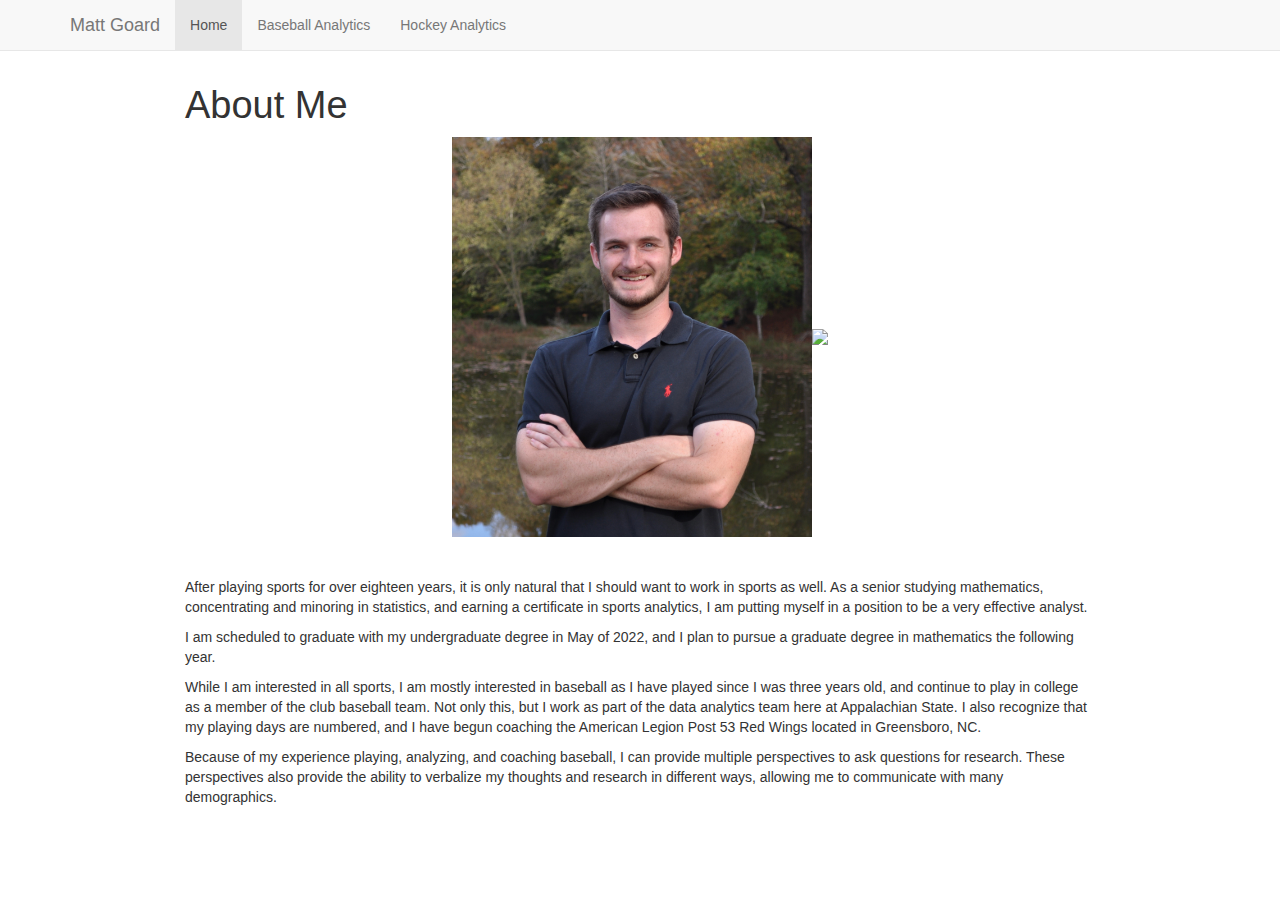
==== index.html @ cf350fa9 "Before Word doc" ====
<!DOCTYPE html>

<html>

<head>

<meta charset="utf-8" />
<meta name="generator" content="pandoc" />
<meta http-equiv="X-UA-Compatible" content="IE=EDGE" />




<title>About Me</title>

<script src="site_libs/jquery-1.11.3/jquery.min.js"></script>
<meta name="viewport" content="width=device-width, initial-scale=1" />
<link href="site_libs/bootstrap-3.3.5/css/bootstrap.min.css" rel="stylesheet" />
<script src="site_libs/bootstrap-3.3.5/js/bootstrap.min.js"></script>
<script src="site_libs/bootstrap-3.3.5/shim/html5shiv.min.js"></script>
<script src="site_libs/bootstrap-3.3.5/shim/respond.min.js"></script>
<style>h1 {font-size: 34px;}
       h1.title {font-size: 38px;}
       h2 {font-size: 30px;}
       h3 {font-size: 24px;}
       h4 {font-size: 18px;}
       h5 {font-size: 16px;}
       h6 {font-size: 12px;}
       code {color: inherit; background-color: rgba(0, 0, 0, 0.04);}
       pre:not([class]) { background-color: white }</style>
<script src="site_libs/navigation-1.1/tabsets.js"></script>
<link href="site_libs/highlightjs-9.12.0/default.css" rel="stylesheet" />
<script src="site_libs/highlightjs-9.12.0/highlight.js"></script>

<style type="text/css">
  code{white-space: pre-wrap;}
  span.smallcaps{font-variant: small-caps;}
  span.underline{text-decoration: underline;}
  div.column{display: inline-block; vertical-align: top; width: 50%;}
  div.hanging-indent{margin-left: 1.5em; text-indent: -1.5em;}
  ul.task-list{list-style: none;}
    </style>

<style type="text/css">code{white-space: pre;}</style>
<script type="text/javascript">
if (window.hljs) {
  hljs.configure({languages: []});
  hljs.initHighlightingOnLoad();
  if (document.readyState && document.readyState === "complete") {
    window.setTimeout(function() { hljs.initHighlighting(); }, 0);
  }
}
</script>








<style type = "text/css">
.main-container {
  max-width: 940px;
  margin-left: auto;
  margin-right: auto;
}
img {
  max-width:100%;
}
.tabbed-pane {
  padding-top: 12px;
}
.html-widget {
  margin-bottom: 20px;
}
button.code-folding-btn:focus {
  outline: none;
}
summary {
  display: list-item;
}
pre code {
  padding: 0;
}
</style>


<style type="text/css">
.dropdown-submenu {
  position: relative;
}
.dropdown-submenu>.dropdown-menu {
  top: 0;
  left: 100%;
  margin-top: -6px;
  margin-left: -1px;
  border-radius: 0 6px 6px 6px;
}
.dropdown-submenu:hover>.dropdown-menu {
  display: block;
}
.dropdown-submenu>a:after {
  display: block;
  content: " ";
  float: right;
  width: 0;
  height: 0;
  border-color: transparent;
  border-style: solid;
  border-width: 5px 0 5px 5px;
  border-left-color: #cccccc;
  margin-top: 5px;
  margin-right: -10px;
}
.dropdown-submenu:hover>a:after {
  border-left-color: #adb5bd;
}
.dropdown-submenu.pull-left {
  float: none;
}
.dropdown-submenu.pull-left>.dropdown-menu {
  left: -100%;
  margin-left: 10px;
  border-radius: 6px 0 6px 6px;
}
</style>

<script type="text/javascript">
// manage active state of menu based on current page
$(document).ready(function () {
  // active menu anchor
  href = window.location.pathname
  href = href.substr(href.lastIndexOf('/') + 1)
  if (href === "")
    href = "index.html";
  var menuAnchor = $('a[href="' + href + '"]');

  // mark it active
  menuAnchor.tab('show');

  // if it's got a parent navbar menu mark it active as well
  menuAnchor.closest('li.dropdown').addClass('active');

  // Navbar adjustments
  var navHeight = $(".navbar").first().height() + 15;
  var style = document.createElement('style');
  var pt = "padding-top: " + navHeight + "px; ";
  var mt = "margin-top: -" + navHeight + "px; ";
  var css = "";
  // offset scroll position for anchor links (for fixed navbar)
  for (var i = 1; i <= 6; i++) {
    css += ".section h" + i + "{ " + pt + mt + "}\n";
  }
  style.innerHTML = "body {" + pt + "padding-bottom: 40px; }\n" + css;
  document.head.appendChild(style);
});
</script>

<!-- tabsets -->

<style type="text/css">
.tabset-dropdown > .nav-tabs {
  display: inline-table;
  max-height: 500px;
  min-height: 44px;
  overflow-y: auto;
  border: 1px solid #ddd;
  border-radius: 4px;
}

.tabset-dropdown > .nav-tabs > li.active:before {
  content: "";
  font-family: 'Glyphicons Halflings';
  display: inline-block;
  padding: 10px;
  border-right: 1px solid #ddd;
}

.tabset-dropdown > .nav-tabs.nav-tabs-open > li.active:before {
  content: "&#xe258;";
  border: none;
}

.tabset-dropdown > .nav-tabs.nav-tabs-open:before {
  content: "";
  font-family: 'Glyphicons Halflings';
  display: inline-block;
  padding: 10px;
  border-right: 1px solid #ddd;
}

.tabset-dropdown > .nav-tabs > li.active {
  display: block;
}

.tabset-dropdown > .nav-tabs > li > a,
.tabset-dropdown > .nav-tabs > li > a:focus,
.tabset-dropdown > .nav-tabs > li > a:hover {
  border: none;
  display: inline-block;
  border-radius: 4px;
  background-color: transparent;
}

.tabset-dropdown > .nav-tabs.nav-tabs-open > li {
  display: block;
  float: none;
}

.tabset-dropdown > .nav-tabs > li {
  display: none;
}
</style>

<!-- code folding -->




</head>

<body>


<div class="container-fluid main-container">




<div class="navbar navbar-default  navbar-fixed-top" role="navigation">
  <div class="container">
    <div class="navbar-header">
      <button type="button" class="navbar-toggle collapsed" data-toggle="collapse" data-target="#navbar">
        <span class="icon-bar"></span>
        <span class="icon-bar"></span>
        <span class="icon-bar"></span>
      </button>
      <a class="navbar-brand" href="index.html">Matt Goard</a>
    </div>
    <div id="navbar" class="navbar-collapse collapse">
      <ul class="nav navbar-nav">
        <li>
  <a href="index.html">Home</a>
</li>
<li>
  <a href="about.html">Baseball Analytics</a>
</li>
<li>
  <a href="hockey.html">Hockey Analytics</a>
</li>
      </ul>
      <ul class="nav navbar-nav navbar-right">
        
      </ul>
    </div><!--/.nav-collapse -->
  </div><!--/.container -->
</div><!--/.navbar -->

<div id="header">



<h1 class="title toc-ignore">About Me</h1>

</div>


<center>
<p>
<img src="IMG_1166.jpg" style = "height:400px"><img src="mom.png" style = "height:400px">
</p>
</center>
<p><br></p>
<p>After playing sports for over eighteen years, it is only natural that I should want to work in sports as well. As a senior studying mathematics, concentrating and minoring in statistics, and earning a certificate in sports analytics, I am putting myself in a position to be a very effective analyst.</p>
<p>I am scheduled to graduate with my undergraduate degree in May of 2022, and I plan to pursue a graduate degree in mathematics the following year.</p>
<p>While I am interested in all sports, I am mostly interested in baseball as I have played since I was three years old, and continue to play in college as a member of the club baseball team. Not only this, but I work as part of the data analytics team here at Appalachian State. I also recognize that my playing days are numbered, and I have begun coaching the American Legion Post 53 Red Wings located in Greensboro, NC.</p>
<p>Because of my experience playing, analyzing, and coaching baseball, I can provide multiple perspectives to ask questions for research. These perspectives also provide the ability to verbalize my thoughts and research in different ways, allowing me to communicate with many demographics.</p>




</div>

<script>

// add bootstrap table styles to pandoc tables
function bootstrapStylePandocTables() {
  $('tr.odd').parent('tbody').parent('table').addClass('table table-condensed');
}
$(document).ready(function () {
  bootstrapStylePandocTables();
});


</script>

<!-- tabsets -->

<script>
$(document).ready(function () {
  window.buildTabsets("TOC");
});

$(document).ready(function () {
  $('.tabset-dropdown > .nav-tabs > li').click(function () {
    $(this).parent().toggleClass('nav-tabs-open');
  });
});
</script>

<!-- code folding -->


<!-- dynamically load mathjax for compatibility with self-contained -->
<script>
  (function () {
    var script = document.createElement("script");
    script.type = "text/javascript";
    script.src  = "https://mathjax.rstudio.com/latest/MathJax.js?config=TeX-AMS-MML_HTMLorMML";
    document.getElementsByTagName("head")[0].appendChild(script);
  })();
</script>

</body>
</html>
---- site_libs/highlightjs-9.12.0/default.css ----
.hljs-literal {
  color: #990073;
}

.hljs-number {
  color: #099;
}

.hljs-comment {
  color: #998;
  font-style: italic;
}

.hljs-keyword {
  color: #900;
  font-weight: bold;
}

.hljs-string {
  color: #d14;
}
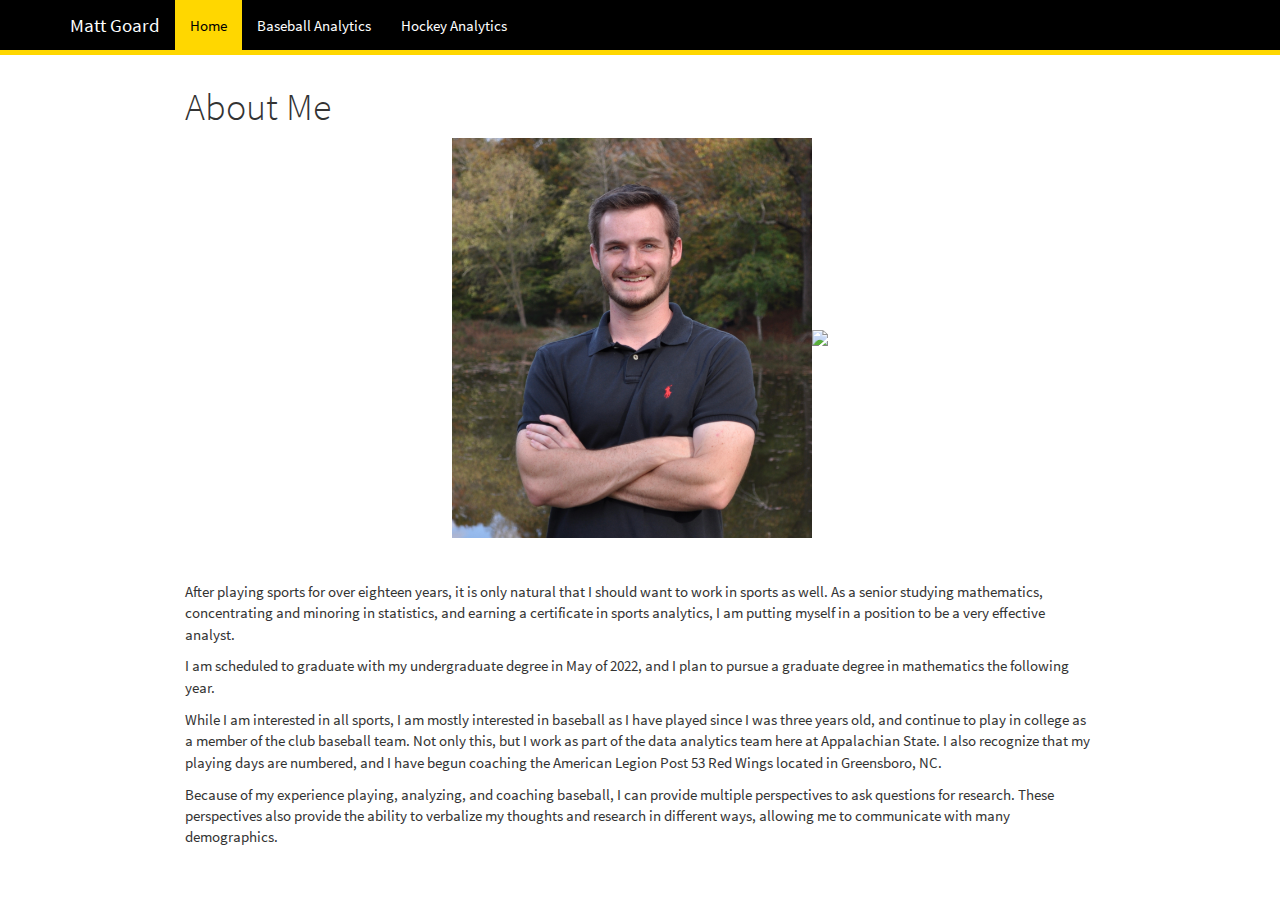
==== commit 9c51df80: "theme?" ====
--- a/index.html
+++ b/index.html
@@ -15,7 +15,7 @@
 
 <script src="site_libs/jquery-1.11.3/jquery.min.js"></script>
 <meta name="viewport" content="width=device-width, initial-scale=1" />
-<link href="site_libs/bootstrap-3.3.5/css/bootstrap.min.css" rel="stylesheet" />
+<link href="site_libs/bootstrap-3.3.5/css/cosmo.min.css" rel="stylesheet" />
 <script src="site_libs/bootstrap-3.3.5/js/bootstrap.min.js"></script>
 <script src="site_libs/bootstrap-3.3.5/shim/html5shiv.min.js"></script>
 <script src="site_libs/bootstrap-3.3.5/shim/respond.min.js"></script>
@@ -29,7 +29,7 @@
        code {color: inherit; background-color: rgba(0, 0, 0, 0.04);}
        pre:not([class]) { background-color: white }</style>
 <script src="site_libs/navigation-1.1/tabsets.js"></script>
-<link href="site_libs/highlightjs-9.12.0/default.css" rel="stylesheet" />
+<link href="site_libs/highlightjs-9.12.0/textmate.css" rel="stylesheet" />
 <script src="site_libs/highlightjs-9.12.0/highlight.js"></script>
 
 <style type="text/css">
@@ -56,6 +56,7 @@
 
 
 
+<link rel="stylesheet" href="webpage.css" type="text/css" />
 
 
 
--- a/site_libs/bootstrap-3.3.5/css/cosmo.min.css
+++ b/site_libs/bootstrap-3.3.5/css/cosmo.min.css
@@ -0,0 +1,30 @@
+@font-face {
+  font-family: 'Source Sans Pro';
+  font-style: normal;
+  font-weight: 300;
+  src: url(fonts/SourceSansProLight.ttf) format('truetype');
+}
+@font-face {
+  font-family: 'Source Sans Pro';
+  font-style: normal;
+  font-weight: 400;
+  src: url(fonts/SourceSansPro.ttf) format('truetype');
+}
+@font-face {
+  font-family: 'Source Sans Pro';
+  font-style: normal;
+  font-weight: 700;
+  src: url(fonts/SourceSansProBold.ttf) format('truetype');
+}
+
+/*!
+ * bootswatch v3.3.6
+ * Homepage: http://bootswatch.com
+ * Copyright 2012-2015 Thomas Park
+ * Licensed under MIT
+ * Based on Bootstrap
+*//*!
+ * Bootstrap v3.3.6 (http://getbootstrap.com)
+ * Copyright 2011-2015 Twitter, Inc.
+ * Licensed under MIT (https://github.com/twbs/bootstrap/blob/master/LICENSE)
+ *//*! normalize.css v3.0.3 | MIT License | github.com/necolas/normalize.css */html{font-family:sans-serif;-ms-text-size-adjust:100%;-webkit-text-size-adjust:100%}body{margin:0}article,aside,details,figcaption,figure,footer,header,hgroup,main,menu,nav,section,summary{display:block}audio,canvas,progress,video{display:inline-block;vertical-align:baseline}audio:not([controls]){display:none;height:0}[hidden],template{display:none}a{background-color:transparent}a:active,a:hover{outline:0}abbr[title]{border-bottom:1px dotted}b,strong{font-weight:bold}dfn{font-style:italic}h1{font-size:2em;margin:0.67em 0}mark{background:#ff0;color:#000}small{font-size:80%}sub,sup{font-size:75%;line-height:0;position:relative;vertical-align:baseline}sup{top:-0.5em}sub{bottom:-0.25em}img{border:0}svg:not(:root){overflow:hidden}figure{margin:1em 40px}hr{-webkit-box-sizing:content-box;-moz-box-sizing:content-box;box-sizing:content-box;height:0}pre{overflow:auto}code,kbd,pre,samp{font-family:monospace, monospace;font-size:1em}button,input,optgroup,select,textarea{color:inherit;font:inherit;margin:0}button{overflow:visible}button,select{text-transform:none}button,html input[type="button"],input[type="reset"],input[type="submit"]{-webkit-appearance:button;cursor:pointer}button[disabled],html input[disabled]{cursor:default}button::-moz-focus-inner,input::-moz-focus-inner{border:0;padding:0}input{line-height:normal}input[type="checkbox"],input[type="radio"]{-webkit-box-sizing:border-box;-moz-box-sizing:border-box;box-sizing:border-box;padding:0}input[type="number"]::-webkit-inner-spin-button,input[type="number"]::-webkit-outer-spin-button{height:auto}input[type="search"]{-webkit-appearance:textfield;-webkit-box-sizing:content-box;-moz-box-sizing:content-box;box-sizing:content-box}input[type="search"]::-webkit-search-cancel-button,input[type="search"]::-webkit-search-decoration{-webkit-appearance:none}fieldset{border:1px solid #c0c0c0;margin:0 2px;padding:0.35em 0.625em 0.75em}legend{border:0;padding:0}textarea{overflow:auto}optgroup{font-weight:bold}table{border-collapse:collapse;border-spacing:0}td,th{padding:0}/*! Source: https://github.com/h5bp/html5-boilerplate/blob/master/src/css/main.css */@media print{*,*:before,*:after{background:transparent !important;color:#000 !important;-webkit-box-shadow:none !important;box-shadow:none !important;text-shadow:none !important}a,a:visited{text-decoration:underline}a[href]:after{content:" (" attr(href) ")"}abbr[title]:after{content:" (" attr(title) ")"}a[href^="#"]:after,a[href^="javascript:"]:after{content:""}pre,blockquote{border:1px solid #999;page-break-inside:avoid}thead{display:table-header-group}tr,img{page-break-inside:avoid}img{max-width:100% !important}p,h2,h3{orphans:3;widows:3}h2,h3{page-break-after:avoid}.navbar{display:none}.btn>.caret,.dropup>.btn>.caret{border-top-color:#000 !important}.label{border:1px solid #000}.table{border-collapse:collapse !important}.table td,.table th{background-color:#fff !important}.table-bordered th,.table-bordered td{border:1px solid #ddd !important}}@font-face{font-family:'Glyphicons Halflings';src:url('../fonts/glyphicons-halflings-regular.eot');src:url('../fonts/glyphicons-halflings-regular.eot?#iefix') format('embedded-opentype'),url('../fonts/glyphicons-halflings-regular.woff') format('woff'),url('../fonts/glyphicons-halflings-regular.ttf') format('truetype'),url('../fonts/glyphicons-halflings-regular.svg#glyphicons_halflingsregular') format('svg')}.glyphicon{position:relative;top:1px;display:inline-block;font-family:'Glyphicons Halflings';font-style:normal;font-weight:normal;line-height:1;-webkit-font-smoothing:antialiased;-moz-osx-font-smoothing:grayscale}.glyphicon-asterisk:before{content:"\002a"}.glyphicon-plus:before{content:"\002b"}.glyphicon-euro:before,.glyphicon-eur:before{content:"\20ac"}.glyphicon-minus:before{content:"\2212"}.glyphicon-cloud:before{content:"\2601"}.glyphicon-envelope:before{content:"\2709"}.glyphicon-pencil:before{content:"\270f"}.glyphicon-glass:before{content:"\e001"}.glyphicon-music:before{content:"\e002"}.glyphicon-search:before{content:"\e003"}.glyphicon-heart:before{content:"\e005"}.glyphicon-star:before{content:"\e006"}.glyphicon-star-empty:before{content:"\e007"}.glyphicon-user:before{content:"\e008"}.glyphicon-film:before{content:"\e009"}.glyphicon-th-large:before{content:"\e010"}.glyphicon-th:before{content:"\e011"}.glyphicon-th-list:before{content:"\e012"}.glyphicon-ok:before{content:"\e013"}.glyphicon-remove:before{content:"\e014"}.glyphicon-zoom-in:before{content:"\e015"}.glyphicon-zoom-out:before{content:"\e016"}.glyphicon-off:before{content:"\e017"}.glyphicon-signal:before{content:"\e018"}.glyphicon-cog:before{content:"\e019"}.glyphicon-trash:before{content:"\e020"}.glyphicon-home:before{content:"\e021"}.glyphicon-file:before{content:"\e022"}.glyphicon-time:before{content:"\e023"}.glyphicon-road:before{content:"\e024"}.glyphicon-download-alt:before{content:"\e025"}.glyphicon-download:before{content:"\e026"}.glyphicon-upload:before{content:"\e027"}.glyphicon-inbox:before{content:"\e028"}.glyphicon-play-circle:before{content:"\e029"}.glyphicon-repeat:before{content:"\e030"}.glyphicon-refresh:before{content:"\e031"}.glyphicon-list-alt:before{content:"\e032"}.glyphicon-lock:before{content:"\e033"}.glyphicon-flag:before{content:"\e034"}.glyphicon-headphones:before{content:"\e035"}.glyphicon-volume-off:before{content:"\e036"}.glyphicon-volume-down:before{content:"\e037"}.glyphicon-volume-up:before{content:"\e038"}.glyphicon-qrcode:before{content:"\e039"}.glyphicon-barcode:before{content:"\e040"}.glyphicon-tag:before{content:"\e041"}.glyphicon-tags:before{content:"\e042"}.glyphicon-book:before{content:"\e043"}.glyphicon-bookmark:before{content:"\e044"}.glyphicon-print:before{content:"\e045"}.glyphicon-camera:before{content:"\e046"}.glyphicon-font:before{content:"\e047"}.glyphicon-bold:before{content:"\e048"}.glyphicon-italic:before{content:"\e049"}.glyphicon-text-height:before{content:"\e050"}.glyphicon-text-width:before{content:"\e051"}.glyphicon-align-left:before{content:"\e052"}.glyphicon-align-center:before{content:"\e053"}.glyphicon-align-right:before{content:"\e054"}.glyphicon-align-justify:before{content:"\e055"}.glyphicon-list:before{content:"\e056"}.glyphicon-indent-left:before{content:"\e057"}.glyphicon-indent-right:before{content:"\e058"}.glyphicon-facetime-video:before{content:"\e059"}.glyphicon-picture:before{content:"\e060"}.glyphicon-map-marker:before{content:"\e062"}.glyphicon-adjust:before{content:"\e063"}.glyphicon-tint:before{content:"\e064"}.glyphicon-edit:before{content:"\e065"}.glyphicon-share:before{content:"\e066"}.glyphicon-check:before{content:"\e067"}.glyphicon-move:before{content:"\e068"}.glyphicon-step-backward:before{content:"\e069"}.glyphicon-fast-backward:before{content:"\e070"}.glyphicon-backward:before{content:"\e071"}.glyphicon-play:before{content:"\e072"}.glyphicon-pause:before{content:"\e073"}.glyphicon-stop:before{content:"\e074"}.glyphicon-forward:before{content:"\e075"}.glyphicon-fast-forward:before{content:"\e076"}.glyphicon-step-forward:before{content:"\e077"}.glyphicon-eject:before{content:"\e078"}.glyphicon-chevron-left:before{content:"\e079"}.glyphicon-chevron-right:before{content:"\e080"}.glyphicon-plus-sign:before{content:"\e081"}.glyphicon-minus-sign:before{content:"\e082"}.glyphicon-remove-sign:before{content:"\e083"}.glyphicon-ok-sign:before{content:"\e084"}.glyphicon-question-sign:before{content:"\e085"}.glyphicon-info-sign:before{content:"\e086"}.glyphicon-screenshot:before{content:"\e087"}.glyphicon-remove-circle:before{content:"\e088"}.glyphicon-ok-circle:before{content:"\e089"}.glyphicon-ban-circle:before{content:"\e090"}.glyphicon-arrow-left:before{content:"\e091"}.glyphicon-arrow-right:before{content:"\e092"}.glyphicon-arrow-up:before{content:"\e093"}.glyphicon-arrow-down:before{content:"\e094"}.glyphicon-share-alt:before{content:"\e095"}.glyphicon-resize-full:before{content:"\e096"}.glyphicon-resize-small:before{content:"\e097"}.glyphicon-exclamation-sign:before{content:"\e101"}.glyphicon-gift:before{content:"\e102"}.glyphicon-leaf:before{content:"\e103"}.glyphicon-fire:before{content:"\e104"}.glyphicon-eye-open:before{content:"\e105"}.glyphicon-eye-close:before{content:"\e106"}.glyphicon-warning-sign:before{content:"\e107"}.glyphicon-plane:before{content:"\e108"}.glyphicon-calendar:before{content:"\e109"}.glyphicon-random:before{content:"\e110"}.glyphicon-comment:before{content:"\e111"}.glyphicon-magnet:before{content:"\e112"}.glyphicon-chevron-up:before{content:"\e113"}.glyphicon-chevron-down:before{content:"\e114"}.glyphicon-retweet:before{content:"\e115"}.glyphicon-shopping-cart:before{content:"\e116"}.glyphicon-folder-close:before{content:"\e117"}.glyphicon-folder-open:before{content:"\e118"}.glyphicon-resize-vertical:before{content:"\e119"}.glyphicon-resize-horizontal:before{content:"\e120"}.glyphicon-hdd:before{content:"\e121"}.glyphicon-bullhorn:before{content:"\e122"}.glyphicon-bell:before{content:"\e123"}.glyphicon-certificate:before{content:"\e124"}.glyphicon-thumbs-up:before{content:"\e125"}.glyphicon-thumbs-down:before{content:"\e126"}.glyphicon-hand-right:before{content:"\e127"}.glyphicon-hand-left:before{content:"\e128"}.glyphicon-hand-up:before{content:"\e129"}.glyphicon-hand-down:before{content:"\e130"}.glyphicon-circle-arrow-right:before{content:"\e131"}.glyphicon-circle-arrow-left:before{content:"\e132"}.glyphicon-circle-arrow-up:before{content:"\e133"}.glyphicon-circle-arrow-down:before{content:"\e134"}.glyphicon-globe:before{content:"\e135"}.glyphicon-wrench:before{content:"\e136"}.glyphicon-tasks:before{content:"\e137"}.glyphicon-filter:before{content:"\e138"}.glyphicon-briefcase:before{content:"\e139"}.glyphicon-fullscreen:before{content:"\e140"}.glyphicon-dashboard:before{content:"\e141"}.glyphicon-paperclip:before{content:"\e142"}.glyphicon-heart-empty:before{content:"\e143"}.glyphicon-link:before{content:"\e144"}.glyphicon-phone:before{content:"\e145"}.glyphicon-pushpin:before{content:"\e146"}.glyphicon-usd:before{content:"\e148"}.glyphicon-gbp:before{content:"\e149"}.glyphicon-sort:before{content:"\e150"}.glyphicon-sort-by-alphabet:before{content:"\e151"}.glyphicon-sort-by-alphabet-alt:before{content:"\e152"}.glyphicon-sort-by-order:before{content:"\e153"}.glyphicon-sort-by-order-alt:before{content:"\e154"}.glyphicon-sort-by-attributes:before{content:"\e155"}.glyphicon-sort-by-attributes-alt:before{content:"\e156"}.glyphicon-unchecked:before{content:"\e157"}.glyphicon-expand:before{content:"\e158"}.glyphicon-collapse-down:before{content:"\e159"}.glyphicon-collapse-up:before{content:"\e160"}.glyphicon-log-in:before{content:"\e161"}.glyphicon-flash:before{content:"\e162"}.glyphicon-log-out:before{content:"\e163"}.glyphicon-new-window:before{content:"\e164"}.glyphicon-record:before{content:"\e165"}.glyphicon-save:before{content:"\e166"}.glyphicon-open:before{content:"\e167"}.glyphicon-saved:before{content:"\e168"}.glyphicon-import:before{content:"\e169"}.glyphicon-export:before{content:"\e170"}.glyphicon-send:before{content:"\e171"}.glyphicon-floppy-disk:before{content:"\e172"}.glyphicon-floppy-saved:before{content:"\e173"}.glyphicon-floppy-remove:before{content:"\e174"}.glyphicon-floppy-save:before{content:"\e175"}.glyphicon-floppy-open:before{content:"\e176"}.glyphicon-credit-card:before{content:"\e177"}.glyphicon-transfer:before{content:"\e178"}.glyphicon-cutlery:before{content:"\e179"}.glyphicon-header:before{content:"\e180"}.glyphicon-compressed:before{content:"\e181"}.glyphicon-earphone:before{content:"\e182"}.glyphicon-phone-alt:before{content:"\e183"}.glyphicon-tower:before{content:"\e184"}.glyphicon-stats:before{content:"\e185"}.glyphicon-sd-video:before{content:"\e186"}.glyphicon-hd-video:before{content:"\e187"}.glyphicon-subtitles:before{content:"\e188"}.glyphicon-sound-stereo:before{content:"\e189"}.glyphicon-sound-dolby:before{content:"\e190"}.glyphicon-sound-5-1:before{content:"\e191"}.glyphicon-sound-6-1:before{content:"\e192"}.glyphicon-sound-7-1:before{content:"\e193"}.glyphicon-copyright-mark:before{content:"\e194"}.glyphicon-registration-mark:before{content:"\e195"}.glyphicon-cloud-download:before{content:"\e197"}.glyphicon-cloud-upload:before{content:"\e198"}.glyphicon-tree-conifer:before{content:"\e199"}.glyphicon-tree-deciduous:before{content:"\e200"}.glyphicon-cd:before{content:"\e201"}.glyphicon-save-file:before{content:"\e202"}.glyphicon-open-file:before{content:"\e203"}.glyphicon-level-up:before{content:"\e204"}.glyphicon-copy:before{content:"\e205"}.glyphicon-paste:before{content:"\e206"}.glyphicon-alert:before{content:"\e209"}.glyphicon-equalizer:before{content:"\e210"}.glyphicon-king:before{content:"\e211"}.glyphicon-queen:before{content:"\e212"}.glyphicon-pawn:before{content:"\e213"}.glyphicon-bishop:before{content:"\e214"}.glyphicon-knight:before{content:"\e215"}.glyphicon-baby-formula:before{content:"\e216"}.glyphicon-tent:before{content:"\26fa"}.glyphicon-blackboard:before{content:"\e218"}.glyphicon-bed:before{content:"\e219"}.glyphicon-apple:before{content:"\f8ff"}.glyphicon-erase:before{content:"\e221"}.glyphicon-hourglass:before{content:"\231b"}.glyphicon-lamp:before{content:"\e223"}.glyphicon-duplicate:before{content:"\e224"}.glyphicon-piggy-bank:before{content:"\e225"}.glyphicon-scissors:before{content:"\e226"}.glyphicon-bitcoin:before{content:"\e227"}.glyphicon-btc:before{content:"\e227"}.glyphicon-xbt:before{content:"\e227"}.glyphicon-yen:before{content:"\00a5"}.glyphicon-jpy:before{content:"\00a5"}.glyphicon-ruble:before{content:"\20bd"}.glyphicon-rub:before{content:"\20bd"}.glyphicon-scale:before{content:"\e230"}.glyphicon-ice-lolly:before{content:"\e231"}.glyphicon-ice-lolly-tasted:before{content:"\e232"}.glyphicon-education:before{content:"\e233"}.glyphicon-option-horizontal:before{content:"\e234"}.glyphicon-option-vertical:before{content:"\e235"}.glyphicon-menu-hamburger:before{content:"\e236"}.glyphicon-modal-window:before{content:"\e237"}.glyphicon-oil:before{content:"\e238"}.glyphicon-grain:before{content:"\e239"}.glyphicon-sunglasses:before{content:"\e240"}.glyphicon-text-size:before{content:"\e241"}.glyphicon-text-color:before{content:"\e242"}.glyphicon-text-background:before{content:"\e243"}.glyphicon-object-align-top:before{content:"\e244"}.glyphicon-object-align-bottom:before{content:"\e245"}.glyphicon-object-align-horizontal:before{content:"\e246"}.glyphicon-object-align-left:before{content:"\e247"}.glyphicon-object-align-vertical:before{content:"\e248"}.glyphicon-object-align-right:before{content:"\e249"}.glyphicon-triangle-right:before{content:"\e250"}.glyphicon-triangle-left:before{content:"\e251"}.glyphicon-triangle-bottom:before{content:"\e252"}.glyphicon-triangle-top:before{content:"\e253"}.glyphicon-console:before{content:"\e254"}.glyphicon-superscript:before{content:"\e255"}.glyphicon-subscript:before{content:"\e256"}.glyphicon-menu-left:before{content:"\e257"}.glyphicon-menu-right:before{content:"\e258"}.glyphicon-menu-down:before{content:"\e259"}.glyphicon-menu-up:before{content:"\e260"}*{-webkit-box-sizing:border-box;-moz-box-sizing:border-box;box-sizing:border-box}*:before,*:after{-webkit-box-sizing:border-box;-moz-box-sizing:border-box;box-sizing:border-box}html{font-size:10px;-webkit-tap-highlight-color:rgba(0,0,0,0)}body{font-family:"Source Sans Pro",Calibri,Candara,Arial,sans-serif;font-size:15px;line-height:1.42857143;color:#333333;background-color:#ffffff}input,button,select,textarea{font-family:inherit;font-size:inherit;line-height:inherit}a{color:#2780e3;text-decoration:none}a:hover,a:focus{color:#165ba8;text-decoration:underline}a:focus{outline:thin dotted;outline:5px auto -webkit-focus-ring-color;outline-offset:-2px}figure{margin:0}img{vertical-align:middle}.img-responsive,.thumbnail>img,.thumbnail a>img,.carousel-inner>.item>img,.carousel-inner>.item>a>img{display:block;max-width:100%;height:auto}.img-rounded{border-radius:0}.img-thumbnail{padding:4px;line-height:1.42857143;background-color:#ffffff;border:1px solid #dddddd;border-radius:0;-webkit-transition:all .2s ease-in-out;-o-transition:all .2s ease-in-out;transition:all .2s ease-in-out;display:inline-block;max-width:100%;height:auto}.img-circle{border-radius:50%}hr{margin-top:21px;margin-bottom:21px;border:0;border-top:1px solid #e6e6e6}.sr-only{position:absolute;width:1px;height:1px;margin:-1px;padding:0;overflow:hidden;clip:rect(0, 0, 0, 0);border:0}.sr-only-focusable:active,.sr-only-focusable:focus{position:static;width:auto;height:auto;margin:0;overflow:visible;clip:auto}[role="button"]{cursor:pointer}h1,h2,h3,h4,h5,h6,.h1,.h2,.h3,.h4,.h5,.h6{font-family:"Source Sans Pro",Calibri,Candara,Arial,sans-serif;font-weight:300;line-height:1.1;color:inherit}h1 small,h2 small,h3 small,h4 small,h5 small,h6 small,.h1 small,.h2 small,.h3 small,.h4 small,.h5 small,.h6 small,h1 .small,h2 .small,h3 .small,h4 .small,h5 .small,h6 .small,.h1 .small,.h2 .small,.h3 .small,.h4 .small,.h5 .small,.h6 .small{font-weight:normal;line-height:1;color:#999999}h1,.h1,h2,.h2,h3,.h3{margin-top:21px;margin-bottom:10.5px}h1 small,.h1 small,h2 small,.h2 small,h3 small,.h3 small,h1 .small,.h1 .small,h2 .small,.h2 .small,h3 .small,.h3 .small{font-size:65%}h4,.h4,h5,.h5,h6,.h6{margin-top:10.5px;margin-bottom:10.5px}h4 small,.h4 small,h5 small,.h5 small,h6 small,.h6 small,h4 .small,.h4 .small,h5 .small,.h5 .small,h6 .small,.h6 .small{font-size:75%}h1,.h1{font-size:39px}h2,.h2{font-size:32px}h3,.h3{font-size:26px}h4,.h4{font-size:19px}h5,.h5{font-size:15px}h6,.h6{font-size:13px}p{margin:0 0 10.5px}.lead{margin-bottom:21px;font-size:17px;font-weight:300;line-height:1.4}@media (min-width:768px){.lead{font-size:22.5px}}small,.small{font-size:86%}mark,.mark{background-color:#ff7518;padding:.2em}.text-left{text-align:left}.text-right{text-align:right}.text-center{text-align:center}.text-justify{text-align:justify}.text-nowrap{white-space:nowrap}.text-lowercase{text-transform:lowercase}.text-uppercase{text-transform:uppercase}.text-capitalize{text-transform:capitalize}.text-muted{color:#999999}.text-primary{color:#2780e3}a.text-primary:hover,a.text-primary:focus{color:#1967be}.text-success{color:#ffffff}a.text-success:hover,a.text-success:focus{color:#e6e6e6}.text-info{color:#ffffff}a.text-info:hover,a.text-info:focus{color:#e6e6e6}.text-warning{color:#ffffff}a.text-warning:hover,a.text-warning:focus{color:#e6e6e6}.text-danger{color:#ffffff}a.text-danger:hover,a.text-danger:focus{color:#e6e6e6}.bg-primary{color:#fff;background-color:#2780e3}a.bg-primary:hover,a.bg-primary:focus{background-color:#1967be}.bg-success{background-color:#3fb618}a.bg-success:hover,a.bg-success:focus{background-color:#2f8912}.bg-info{background-color:#9954bb}a.bg-info:hover,a.bg-info:focus{background-color:#7e3f9d}.bg-warning{background-color:#ff7518}a.bg-warning:hover,a.bg-warning:focus{background-color:#e45c00}.bg-danger{background-color:#ff0039}a.bg-danger:hover,a.bg-danger:focus{background-color:#cc002e}.page-header{padding-bottom:9.5px;margin:42px 0 21px;border-bottom:1px solid #e6e6e6}ul,ol{margin-top:0;margin-bottom:10.5px}ul ul,ol ul,ul ol,ol ol{margin-bottom:0}.list-unstyled{padding-left:0;list-style:none}.list-inline{padding-left:0;list-style:none;margin-left:-5px}.list-inline>li{display:inline-block;padding-left:5px;padding-right:5px}dl{margin-top:0;margin-bottom:21px}dt,dd{line-height:1.42857143}dt{font-weight:bold}dd{margin-left:0}@media (min-width:768px){.dl-horizontal dt{float:left;width:160px;clear:left;text-align:right;overflow:hidden;text-overflow:ellipsis;white-space:nowrap}.dl-horizontal dd{margin-left:180px}}abbr[title],abbr[data-original-title]{cursor:help;border-bottom:1px dotted #999999}.initialism{font-size:90%;text-transform:uppercase}blockquote{padding:10.5px 21px;margin:0 0 21px;font-size:18.75px;border-left:5px solid #e6e6e6}blockquote p:last-child,blockquote ul:last-child,blockquote ol:last-child{margin-bottom:0}blockquote footer,blockquote small,blockquote .small{display:block;font-size:80%;line-height:1.42857143;color:#999999}blockquote footer:before,blockquote small:before,blockquote .small:before{content:'\2014 \00A0'}.blockquote-reverse,blockquote.pull-right{padding-right:15px;padding-left:0;border-right:5px solid #e6e6e6;border-left:0;text-align:right}.blockquote-reverse footer:before,blockquote.pull-right footer:before,.blockquote-reverse small:before,blockquote.pull-right small:before,.blockquote-reverse .small:before,blockquote.pull-right .small:before{content:''}.blockquote-reverse footer:after,blockquote.pull-right footer:after,.blockquote-reverse small:after,blockquote.pull-right small:after,.blockquote-reverse .small:after,blockquote.pull-right .small:after{content:'\00A0 \2014'}address{margin-bottom:21px;font-style:normal;line-height:1.42857143}code,kbd,pre,samp{font-family:monospace}code{padding:2px 4px;font-size:90%;color:#c7254e;background-color:#f9f2f4;border-radius:0}kbd{padding:2px 4px;font-size:90%;color:#ffffff;background-color:#333333;border-radius:0;-webkit-box-shadow:inset 0 -1px 0 rgba(0,0,0,0.25);box-shadow:inset 0 -1px 0 rgba(0,0,0,0.25)}kbd kbd{padding:0;font-size:100%;font-weight:bold;-webkit-box-shadow:none;box-shadow:none}pre{display:block;padding:10px;margin:0 0 10.5px;font-size:14px;line-height:1.42857143;word-break:break-all;word-wrap:break-word;color:#333333;background-color:#f5f5f5;border:1px solid #cccccc;border-radius:0}pre code{padding:0;font-size:inherit;color:inherit;white-space:pre-wrap;background-color:transparent;border-radius:0}.pre-scrollable{max-height:340px;overflow-y:scroll}.container{margin-right:auto;margin-left:auto;padding-left:15px;padding-right:15px}@media (min-width:768px){.container{width:750px}}@media (min-width:992px){.container{width:970px}}@media (min-width:1200px){.container{width:1170px}}.container-fluid{margin-right:auto;margin-left:auto;padding-left:15px;padding-right:15px}.row{margin-left:-15px;margin-right:-15px}.col-xs-1,.col-sm-1,.col-md-1,.col-lg-1,.col-xs-2,.col-sm-2,.col-md-2,.col-lg-2,.col-xs-3,.col-sm-3,.col-md-3,.col-lg-3,.col-xs-4,.col-sm-4,.col-md-4,.col-lg-4,.col-xs-5,.col-sm-5,.col-md-5,.col-lg-5,.col-xs-6,.col-sm-6,.col-md-6,.col-lg-6,.col-xs-7,.col-sm-7,.col-md-7,.col-lg-7,.col-xs-8,.col-sm-8,.col-md-8,.col-lg-8,.col-xs-9,.col-sm-9,.col-md-9,.col-lg-9,.col-xs-10,.col-sm-10,.col-md-10,.col-lg-10,.col-xs-11,.col-sm-11,.col-md-11,.col-lg-11,.col-xs-12,.col-sm-12,.col-md-12,.col-lg-12{position:relative;min-height:1px;padding-left:15px;padding-right:15px}.col-xs-1,.col-xs-2,.col-xs-3,.col-xs-4,.col-xs-5,.col-xs-6,.col-xs-7,.col-xs-8,.col-xs-9,.col-xs-10,.col-xs-11,.col-xs-12{float:left}.col-xs-12{width:100%}.col-xs-11{width:91.66666667%}.col-xs-10{width:83.33333333%}.col-xs-9{width:75%}.col-xs-8{width:66.66666667%}.col-xs-7{width:58.33333333%}.col-xs-6{width:50%}.col-xs-5{width:41.66666667%}.col-xs-4{width:33.33333333%}.col-xs-3{width:25%}.col-xs-2{width:16.66666667%}.col-xs-1{width:8.33333333%}.col-xs-pull-12{right:100%}.col-xs-pull-11{right:91.66666667%}.col-xs-pull-10{right:83.33333333%}.col-xs-pull-9{right:75%}.col-xs-pull-8{right:66.66666667%}.col-xs-pull-7{right:58.33333333%}.col-xs-pull-6{right:50%}.col-xs-pull-5{right:41.66666667%}.col-xs-pull-4{right:33.33333333%}.col-xs-pull-3{right:25%}.col-xs-pull-2{right:16.66666667%}.col-xs-pull-1{right:8.33333333%}.col-xs-pull-0{right:auto}.col-xs-push-12{left:100%}.col-xs-push-11{left:91.66666667%}.col-xs-push-10{left:83.33333333%}.col-xs-push-9{left:75%}.col-xs-push-8{left:66.66666667%}.col-xs-push-7{left:58.33333333%}.col-xs-push-6{left:50%}.col-xs-push-5{left:41.66666667%}.col-xs-push-4{left:33.33333333%}.col-xs-push-3{left:25%}.col-xs-push-2{left:16.66666667%}.col-xs-push-1{left:8.33333333%}.col-xs-push-0{left:auto}.col-xs-offset-12{margin-left:100%}.col-xs-offset-11{margin-left:91.66666667%}.col-xs-offset-10{margin-left:83.33333333%}.col-xs-offset-9{margin-left:75%}.col-xs-offset-8{margin-left:66.66666667%}.col-xs-offset-7{margin-left:58.33333333%}.col-xs-offset-6{margin-left:50%}.col-xs-offset-5{margin-left:41.66666667%}.col-xs-offset-4{margin-left:33.33333333%}.col-xs-offset-3{margin-left:25%}.col-xs-offset-2{margin-left:16.66666667%}.col-xs-offset-1{margin-left:8.33333333%}.col-xs-offset-0{margin-left:0%}@media (min-width:768px){.col-sm-1,.col-sm-2,.col-sm-3,.col-sm-4,.col-sm-5,.col-sm-6,.col-sm-7,.col-sm-8,.col-sm-9,.col-sm-10,.col-sm-11,.col-sm-12{float:left}.col-sm-12{width:100%}.col-sm-11{width:91.66666667%}.col-sm-10{width:83.33333333%}.col-sm-9{width:75%}.col-sm-8{width:66.66666667%}.col-sm-7{width:58.33333333%}.col-sm-6{width:50%}.col-sm-5{width:41.66666667%}.col-sm-4{width:33.33333333%}.col-sm-3{width:25%}.col-sm-2{width:16.66666667%}.col-sm-1{width:8.33333333%}.col-sm-pull-12{right:100%}.col-sm-pull-11{right:91.66666667%}.col-sm-pull-10{right:83.33333333%}.col-sm-pull-9{right:75%}.col-sm-pull-8{right:66.66666667%}.col-sm-pull-7{right:58.33333333%}.col-sm-pull-6{right:50%}.col-sm-pull-5{right:41.66666667%}.col-sm-pull-4{right:33.33333333%}.col-sm-pull-3{right:25%}.col-sm-pull-2{right:16.66666667%}.col-sm-pull-1{right:8.33333333%}.col-sm-pull-0{right:auto}.col-sm-push-12{left:100%}.col-sm-push-11{left:91.66666667%}.col-sm-push-10{left:83.33333333%}.col-sm-push-9{left:75%}.col-sm-push-8{left:66.66666667%}.col-sm-push-7{left:58.33333333%}.col-sm-push-6{left:50%}.col-sm-push-5{left:41.66666667%}.col-sm-push-4{left:33.33333333%}.col-sm-push-3{left:25%}.col-sm-push-2{left:16.66666667%}.col-sm-push-1{left:8.33333333%}.col-sm-push-0{left:auto}.col-sm-offset-12{margin-left:100%}.col-sm-offset-11{margin-left:91.66666667%}.col-sm-offset-10{margin-left:83.33333333%}.col-sm-offset-9{margin-left:75%}.col-sm-offset-8{margin-left:66.66666667%}.col-sm-offset-7{margin-left:58.33333333%}.col-sm-offset-6{margin-left:50%}.col-sm-offset-5{margin-left:41.66666667%}.col-sm-offset-4{margin-left:33.33333333%}.col-sm-offset-3{margin-left:25%}.col-sm-offset-2{margin-left:16.66666667%}.col-sm-offset-1{margin-left:8.33333333%}.col-sm-offset-0{margin-left:0%}}@media (min-width:992px){.col-md-1,.col-md-2,.col-md-3,.col-md-4,.col-md-5,.col-md-6,.col-md-7,.col-md-8,.col-md-9,.col-md-10,.col-md-11,.col-md-12{float:left}.col-md-12{width:100%}.col-md-11{width:91.66666667%}.col-md-10{width:83.33333333%}.col-md-9{width:75%}.col-md-8{width:66.66666667%}.col-md-7{width:58.33333333%}.col-md-6{width:50%}.col-md-5{width:41.66666667%}.col-md-4{width:33.33333333%}.col-md-3{width:25%}.col-md-2{width:16.66666667%}.col-md-1{width:8.33333333%}.col-md-pull-12{right:100%}.col-md-pull-11{right:91.66666667%}.col-md-pull-10{right:83.33333333%}.col-md-pull-9{right:75%}.col-md-pull-8{right:66.66666667%}.col-md-pull-7{right:58.33333333%}.col-md-pull-6{right:50%}.col-md-pull-5{right:41.66666667%}.col-md-pull-4{right:33.33333333%}.col-md-pull-3{right:25%}.col-md-pull-2{right:16.66666667%}.col-md-pull-1{right:8.33333333%}.col-md-pull-0{right:auto}.col-md-push-12{left:100%}.col-md-push-11{left:91.66666667%}.col-md-push-10{left:83.33333333%}.col-md-push-9{left:75%}.col-md-push-8{left:66.66666667%}.col-md-push-7{left:58.33333333%}.col-md-push-6{left:50%}.col-md-push-5{left:41.66666667%}.col-md-push-4{left:33.33333333%}.col-md-push-3{left:25%}.col-md-push-2{left:16.66666667%}.col-md-push-1{left:8.33333333%}.col-md-push-0{left:auto}.col-md-offset-12{margin-left:100%}.col-md-offset-11{margin-left:91.66666667%}.col-md-offset-10{margin-left:83.33333333%}.col-md-offset-9{margin-left:75%}.col-md-offset-8{margin-left:66.66666667%}.col-md-offset-7{margin-left:58.33333333%}.col-md-offset-6{margin-left:50%}.col-md-offset-5{margin-left:41.66666667%}.col-md-offset-4{margin-left:33.33333333%}.col-md-offset-3{margin-left:25%}.col-md-offset-2{margin-left:16.66666667%}.col-md-offset-1{margin-left:8.33333333%}.col-md-offset-0{margin-left:0%}}@media (min-width:1200px){.col-lg-1,.col-lg-2,.col-lg-3,.col-lg-4,.col-lg-5,.col-lg-6,.col-lg-7,.col-lg-8,.col-lg-9,.col-lg-10,.col-lg-11,.col-lg-12{float:left}.col-lg-12{width:100%}.col-lg-11{width:91.66666667%}.col-lg-10{width:83.33333333%}.col-lg-9{width:75%}.col-lg-8{width:66.66666667%}.col-lg-7{width:58.33333333%}.col-lg-6{width:50%}.col-lg-5{width:41.66666667%}.col-lg-4{width:33.33333333%}.col-lg-3{width:25%}.col-lg-2{width:16.66666667%}.col-lg-1{width:8.33333333%}.col-lg-pull-12{right:100%}.col-lg-pull-11{right:91.66666667%}.col-lg-pull-10{right:83.33333333%}.col-lg-pull-9{right:75%}.col-lg-pull-8{right:66.66666667%}.col-lg-pull-7{right:58.33333333%}.col-lg-pull-6{right:50%}.col-lg-pull-5{right:41.66666667%}.col-lg-pull-4{right:33.33333333%}.col-lg-pull-3{right:25%}.col-lg-pull-2{right:16.66666667%}.col-lg-pull-1{right:8.33333333%}.col-lg-pull-0{right:auto}.col-lg-push-12{left:100%}.col-lg-push-11{left:91.66666667%}.col-lg-push-10{left:83.33333333%}.col-lg-push-9{left:75%}.col-lg-push-8{left:66.66666667%}.col-lg-push-7{left:58.33333333%}.col-lg-push-6{left:50%}.col-lg-push-5{left:41.66666667%}.col-lg-push-4{left:33.33333333%}.col-lg-push-3{left:25%}.col-lg-push-2{left:16.66666667%}.col-lg-push-1{left:8.33333333%}.col-lg-push-0{left:auto}.col-lg-offset-12{margin-left:100%}.col-lg-offset-11{margin-left:91.66666667%}.col-lg-offset-10{margin-left:83.33333333%}.col-lg-offset-9{margin-left:75%}.col-lg-offset-8{margin-left:66.66666667%}.col-lg-offset-7{margin-left:58.33333333%}.col-lg-offset-6{margin-left:50%}.col-lg-offset-5{margin-left:41.66666667%}.col-lg-offset-4{margin-left:33.33333333%}.col-lg-offset-3{margin-left:25%}.col-lg-offset-2{margin-left:16.66666667%}.col-lg-offset-1{margin-left:8.33333333%}.col-lg-offset-0{margin-left:0%}}table{background-color:transparent}caption{padding-top:8px;padding-bottom:8px;color:#999999;text-align:left}th{}.table{width:100%;max-width:100%;margin-bottom:21px}.table>thead>tr>th,.table>tbody>tr>th,.table>tfoot>tr>th,.table>thead>tr>td,.table>tbody>tr>td,.table>tfoot>tr>td{padding:8px;line-height:1.42857143;vertical-align:top;border-top:1px solid #dddddd}.table>thead>tr>th{vertical-align:bottom;border-bottom:2px solid #dddddd}.table>caption+thead>tr:first-child>th,.table>colgroup+thead>tr:first-child>th,.table>thead:first-child>tr:first-child>th,.table>caption+thead>tr:first-child>td,.table>colgroup+thead>tr:first-child>td,.table>thead:first-child>tr:first-child>td{border-top:0}.table>tbody+tbody{border-top:2px solid #dddddd}.table .table{background-color:#ffffff}.table-condensed>thead>tr>th,.table-condensed>tbody>tr>th,.table-condensed>tfoot>tr>th,.table-condensed>thead>tr>td,.table-condensed>tbody>tr>td,.table-condensed>tfoot>tr>td{padding:5px}.table-bordered{border:1px solid #dddddd}.table-bordered>thead>tr>th,.table-bordered>tbody>tr>th,.table-bordered>tfoot>tr>th,.table-bordered>thead>tr>td,.table-bordered>tbody>tr>td,.table-bordered>tfoot>tr>td{border:1px solid #dddddd}.table-bordered>thead>tr>th,.table-bordered>thead>tr>td{border-bottom-width:2px}.table-striped>tbody>tr:nth-of-type(odd){background-color:#f9f9f9}.table-hover>tbody>tr:hover{background-color:#f5f5f5}table col[class*="col-"]{position:static;float:none;display:table-column}table td[class*="col-"],table th[class*="col-"]{position:static;float:none;display:table-cell}.table>thead>tr>td.active,.table>tbody>tr>td.active,.table>tfoot>tr>td.active,.table>thead>tr>th.active,.table>tbody>tr>th.active,.table>tfoot>tr>th.active,.table>thead>tr.active>td,.table>tbody>tr.active>td,.table>tfoot>tr.active>td,.table>thead>tr.active>th,.table>tbody>tr.active>th,.table>tfoot>tr.active>th{background-color:#f5f5f5}.table-hover>tbody>tr>td.active:hover,.table-hover>tbody>tr>th.active:hover,.table-hover>tbody>tr.active:hover>td,.table-hover>tbody>tr:hover>.active,.table-hover>tbody>tr.active:hover>th{background-color:#e8e8e8}.table>thead>tr>td.success,.table>tbody>tr>td.success,.table>tfoot>tr>td.success,.table>thead>tr>th.success,.table>tbody>tr>th.success,.table>tfoot>tr>th.success,.table>thead>tr.success>td,.table>tbody>tr.success>td,.table>tfoot>tr.success>td,.table>thead>tr.success>th,.table>tbody>tr.success>th,.table>tfoot>tr.success>th{background-color:#3fb618}.table-hover>tbody>tr>td.success:hover,.table-hover>tbody>tr>th.success:hover,.table-hover>tbody>tr.success:hover>td,.table-hover>tbody>tr:hover>.success,.table-hover>tbody>tr.success:hover>th{background-color:#379f15}.table>thead>tr>td.info,.table>tbody>tr>td.info,.table>tfoot>tr>td.info,.table>thead>tr>th.info,.table>tbody>tr>th.info,.table>tfoot>tr>th.info,.table>thead>tr.info>td,.table>tbody>tr.info>td,.table>tfoot>tr.info>td,.table>thead>tr.info>th,.table>tbody>tr.info>th,.table>tfoot>tr.info>th{background-color:#9954bb}.table-hover>tbody>tr>td.info:hover,.table-hover>tbody>tr>th.info:hover,.table-hover>tbody>tr.info:hover>td,.table-hover>tbody>tr:hover>.info,.table-hover>tbody>tr.info:hover>th{background-color:#8d46b0}.table>thead>tr>td.warning,.table>tbody>tr>td.warning,.table>tfoot>tr>td.warning,.table>thead>tr>th.warning,.table>tbody>tr>th.warning,.table>tfoot>tr>th.warning,.table>thead>tr.warning>td,.table>tbody>tr.warning>td,.table>tfoot>tr.warning>td,.table>thead>tr.warning>th,.table>tbody>tr.warning>th,.table>tfoot>tr.warning>th{background-color:#ff7518}.table-hover>tbody>tr>td.warning:hover,.table-hover>tbody>tr>th.warning:hover,.table-hover>tbody>tr.warning:hover>td,.table-hover>tbody>tr:hover>.warning,.table-hover>tbody>tr.warning:hover>th{background-color:#fe6600}.table>thead>tr>td.danger,.table>tbody>tr>td.danger,.table>tfoot>tr>td.danger,.table>thead>tr>th.danger,.table>tbody>tr>th.danger,.table>tfoot>tr>th.danger,.table>thead>tr.danger>td,.table>tbody>tr.danger>td,.table>tfoot>tr.danger>td,.table>thead>tr.danger>th,.table>tbody>tr.danger>th,.table>tfoot>tr.danger>th{background-color:#ff0039}.table-hover>tbody>tr>td.danger:hover,.table-hover>tbody>tr>th.danger:hover,.table-hover>tbody>tr.danger:hover>td,.table-hover>tbody>tr:hover>.danger,.table-hover>tbody>tr.danger:hover>th{background-color:#e60033}.table-responsive{overflow-x:auto;min-height:0.01%}@media screen and (max-width:767px){.table-responsive{width:100%;margin-bottom:15.75px;overflow-y:hidden;-ms-overflow-style:-ms-autohiding-scrollbar;border:1px solid #dddddd}.table-responsive>.table{margin-bottom:0}.table-responsive>.table>thead>tr>th,.table-responsive>.table>tbody>tr>th,.table-responsive>.table>tfoot>tr>th,.table-responsive>.table>thead>tr>td,.table-responsive>.table>tbody>tr>td,.table-responsive>.table>tfoot>tr>td{white-space:nowrap}.table-responsive>.table-bordered{border:0}.table-responsive>.table-bordered>thead>tr>th:first-child,.table-responsive>.table-bordered>tbody>tr>th:first-child,.table-responsive>.table-bordered>tfoot>tr>th:first-child,.table-responsive>.table-bordered>thead>tr>td:first-child,.table-responsive>.table-bordered>tbody>tr>td:first-child,.table-responsive>.table-bordered>tfoot>tr>td:first-child{border-left:0}.table-responsive>.table-bordered>thead>tr>th:last-child,.table-responsive>.table-bordered>tbody>tr>th:last-child,.table-responsive>.table-bordered>tfoot>tr>th:last-child,.table-responsive>.table-bordered>thead>tr>td:last-child,.table-responsive>.table-bordered>tbody>tr>td:last-child,.table-responsive>.table-bordered>tfoot>tr>td:last-child{border-right:0}.table-responsive>.table-bordered>tbody>tr:last-child>th,.table-responsive>.table-bordered>tfoot>tr:last-child>th,.table-responsive>.table-bordered>tbody>tr:last-child>td,.table-responsive>.table-bordered>tfoot>tr:last-child>td{border-bottom:0}}fieldset{padding:0;margin:0;border:0;min-width:0}legend{display:block;width:100%;padding:0;margin-bottom:21px;font-size:22.5px;line-height:inherit;color:#333333;border:0;border-bottom:1px solid #e5e5e5}label{display:inline-block;max-width:100%;margin-bottom:5px;font-weight:bold}input[type="search"]{-webkit-box-sizing:border-box;-moz-box-sizing:border-box;box-sizing:border-box}input[type="radio"],input[type="checkbox"]{margin:4px 0 0;margin-top:1px \9;line-height:normal}input[type="file"]{display:block}input[type="range"]{display:block;width:100%}select[multiple],select[size]{height:auto}input[type="file"]:focus,input[type="radio"]:focus,input[type="checkbox"]:focus{outline:thin dotted;outline:5px auto -webkit-focus-ring-color;outline-offset:-2px}output{display:block;padding-top:11px;font-size:15px;line-height:1.42857143;color:#333333}.form-control{display:block;width:100%;height:43px;padding:10px 18px;font-size:15px;line-height:1.42857143;color:#333333;background-color:#ffffff;background-image:none;border:1px solid #cccccc;border-radius:0;-webkit-box-shadow:inset 0 1px 1px rgba(0,0,0,0.075);box-shadow:inset 0 1px 1px rgba(0,0,0,0.075);-webkit-transition:border-color ease-in-out .15s,-webkit-box-shadow ease-in-out .15s;-o-transition:border-color ease-in-out .15s,box-shadow ease-in-out .15s;transition:border-color ease-in-out .15s,box-shadow ease-in-out .15s}.form-control:focus{border-color:#66afe9;outline:0;-webkit-box-shadow:inset 0 1px 1px rgba(0,0,0,0.075),0 0 8px rgba(102,175,233,0.6);box-shadow:inset 0 1px 1px rgba(0,0,0,0.075),0 0 8px rgba(102,175,233,0.6)}.form-control::-moz-placeholder{color:#999999;opacity:1}.form-control:-ms-input-placeholder{color:#999999}.form-control::-webkit-input-placeholder{color:#999999}.form-control::-ms-expand{border:0;background-color:transparent}.form-control[disabled],.form-control[readonly],fieldset[disabled] .form-control{background-color:#e6e6e6;opacity:1}.form-control[disabled],fieldset[disabled] .form-control{cursor:not-allowed}textarea.form-control{height:auto}input[type="search"]{-webkit-appearance:none}@media screen and (-webkit-min-device-pixel-ratio:0){input[type="date"].form-control,input[type="time"].form-control,input[type="datetime-local"].form-control,input[type="month"].form-control{line-height:43px}input[type="date"].input-sm,input[type="time"].input-sm,input[type="datetime-local"].input-sm,input[type="month"].input-sm,.input-group-sm input[type="date"],.input-group-sm input[type="time"],.input-group-sm input[type="datetime-local"],.input-group-sm input[type="month"]{line-height:31px}input[type="date"].input-lg,input[type="time"].input-lg,input[type="datetime-local"].input-lg,input[type="month"].input-lg,.input-group-lg input[type="date"],.input-group-lg input[type="time"],.input-group-lg input[type="datetime-local"],.input-group-lg input[type="month"]{line-height:64px}}.form-group{margin-bottom:15px}.radio,.checkbox{position:relative;display:block;margin-top:10px;margin-bottom:10px}.radio label,.checkbox label{min-height:21px;padding-left:20px;margin-bottom:0;font-weight:normal;cursor:pointer}.radio input[type="radio"],.radio-inline input[type="radio"],.checkbox input[type="checkbox"],.checkbox-inline input[type="checkbox"]{position:absolute;margin-left:-20px;margin-top:4px \9}.radio+.radio,.checkbox+.checkbox{margin-top:-5px}.radio-inline,.checkbox-inline{position:relative;display:inline-block;padding-left:20px;margin-bottom:0;vertical-align:middle;font-weight:normal;cursor:pointer}.radio-inline+.radio-inline,.checkbox-inline+.checkbox-inline{margin-top:0;margin-left:10px}input[type="radio"][disabled],input[type="checkbox"][disabled],input[type="radio"].disabled,input[type="checkbox"].disabled,fieldset[disabled] input[type="radio"],fieldset[disabled] input[type="checkbox"]{cursor:not-allowed}.radio-inline.disabled,.checkbox-inline.disabled,fieldset[disabled] .radio-inline,fieldset[disabled] .checkbox-inline{cursor:not-allowed}.radio.disabled label,.checkbox.disabled label,fieldset[disabled] .radio label,fieldset[disabled] .checkbox label{cursor:not-allowed}.form-control-static{padding-top:11px;padding-bottom:11px;margin-bottom:0;min-height:36px}.form-control-static.input-lg,.form-control-static.input-sm{padding-left:0;padding-right:0}.input-sm{height:31px;padding:5px 10px;font-size:13px;line-height:1.5;border-radius:0}select.input-sm{height:31px;line-height:31px}textarea.input-sm,select[multiple].input-sm{height:auto}.form-group-sm .form-control{height:31px;padding:5px 10px;font-size:13px;line-height:1.5;border-radius:0}.form-group-sm select.form-control{height:31px;line-height:31px}.form-group-sm textarea.form-control,.form-group-sm select[multiple].form-control{height:auto}.form-group-sm .form-control-static{height:31px;min-height:34px;padding:6px 10px;font-size:13px;line-height:1.5}.input-lg{height:64px;padding:18px 30px;font-size:19px;line-height:1.3333333;border-radius:0}select.input-lg{height:64px;line-height:64px}textarea.input-lg,select[multiple].input-lg{height:auto}.form-group-lg .form-control{height:64px;padding:18px 30px;font-size:19px;line-height:1.3333333;border-radius:0}.form-group-lg select.form-control{height:64px;line-height:64px}.form-group-lg textarea.form-control,.form-group-lg select[multiple].form-control{height:auto}.form-group-lg .form-control-static{height:64px;min-height:40px;padding:19px 30px;font-size:19px;line-height:1.3333333}.has-feedback{position:relative}.has-feedback .form-control{padding-right:53.75px}.form-control-feedback{position:absolute;top:0;right:0;z-index:2;display:block;width:43px;height:43px;line-height:43px;text-align:center;pointer-events:none}.input-lg+.form-control-feedback,.input-group-lg+.form-control-feedback,.form-group-lg .form-control+.form-control-feedback{width:64px;height:64px;line-height:64px}.input-sm+.form-control-feedback,.input-group-sm+.form-control-feedback,.form-group-sm .form-control+.form-control-feedback{width:31px;height:31px;line-height:31px}.has-success .help-block,.has-success .control-label,.has-success .radio,.has-success .checkbox,.has-success .radio-inline,.has-success .checkbox-inline,.has-success.radio label,.has-success.checkbox label,.has-success.radio-inline label,.has-success.checkbox-inline label{color:#ffffff}.has-success .form-control{border-color:#ffffff;-webkit-box-shadow:inset 0 1px 1px rgba(0,0,0,0.075);box-shadow:inset 0 1px 1px rgba(0,0,0,0.075)}.has-success .form-control:focus{border-color:#e6e6e6;-webkit-box-shadow:inset 0 1px 1px rgba(0,0,0,0.075),0 0 6px #fff;box-shadow:inset 0 1px 1px rgba(0,0,0,0.075),0 0 6px #fff}.has-success .input-group-addon{color:#ffffff;border-color:#ffffff;background-color:#3fb618}.has-success .form-control-feedback{color:#ffffff}.has-warning .help-block,.has-warning .control-label,.has-warning .radio,.has-warning .checkbox,.has-warning .radio-inline,.has-warning .checkbox-inline,.has-warning.radio label,.has-warning.checkbox label,.has-warning.radio-inline label,.has-warning.checkbox-inline label{color:#ffffff}.has-warning .form-control{border-color:#ffffff;-webkit-box-shadow:inset 0 1px 1px rgba(0,0,0,0.075);box-shadow:inset 0 1px 1px rgba(0,0,0,0.075)}.has-warning .form-control:focus{border-color:#e6e6e6;-webkit-box-shadow:inset 0 1px 1px rgba(0,0,0,0.075),0 0 6px #fff;box-shadow:inset 0 1px 1px rgba(0,0,0,0.075),0 0 6px #fff}.has-warning .input-group-addon{color:#ffffff;border-color:#ffffff;background-color:#ff7518}.has-warning .form-control-feedback{color:#ffffff}.has-error .help-block,.has-error .control-label,.has-error .radio,.has-error .checkbox,.has-error .radio-inline,.has-error .checkbox-inline,.has-error.radio label,.has-error.checkbox label,.has-error.radio-inline label,.has-error.checkbox-inline label{color:#ffffff}.has-error .form-control{border-color:#ffffff;-webkit-box-shadow:inset 0 1px 1px rgba(0,0,0,0.075);box-shadow:inset 0 1px 1px rgba(0,0,0,0.075)}.has-error .form-control:focus{border-color:#e6e6e6;-webkit-box-shadow:inset 0 1px 1px rgba(0,0,0,0.075),0 0 6px #fff;box-shadow:inset 0 1px 1px rgba(0,0,0,0.075),0 0 6px #fff}.has-error .input-group-addon{color:#ffffff;border-color:#ffffff;background-color:#ff0039}.has-error .form-control-feedback{color:#ffffff}.has-feedback label~.form-control-feedback{top:26px}.has-feedback label.sr-only~.form-control-feedback{top:0}.help-block{display:block;margin-top:5px;margin-bottom:10px;color:#737373}@media (min-width:768px){.form-inline .form-group{display:inline-block;margin-bottom:0;vertical-align:middle}.form-inline .form-control{display:inline-block;width:auto;vertical-align:middle}.form-inline .form-control-static{display:inline-block}.form-inline .input-group{display:inline-table;vertical-align:middle}.form-inline .input-group .input-group-addon,.form-inline .input-group .input-group-btn,.form-inline .input-group .form-control{width:auto}.form-inline .input-group>.form-control{width:100%}.form-inline .control-label{margin-bottom:0;vertical-align:middle}.form-inline .radio,.form-inline .checkbox{display:inline-block;margin-top:0;margin-bottom:0;vertical-align:middle}.form-inline .radio label,.form-inline .checkbox label{padding-left:0}.form-inline .radio input[type="radio"],.form-inline .checkbox input[type="checkbox"]{position:relative;margin-left:0}.form-inline .has-feedback .form-control-feedback{top:0}}.form-horizontal .radio,.form-horizontal .checkbox,.form-horizontal .radio-inline,.form-horizontal .checkbox-inline{margin-top:0;margin-bottom:0;padding-top:11px}.form-horizontal .radio,.form-horizontal .checkbox{min-height:32px}.form-horizontal .form-group{margin-left:-15px;margin-right:-15px}@media (min-width:768px){.form-horizontal .control-label{text-align:right;margin-bottom:0;padding-top:11px}}.form-horizontal .has-feedback .form-control-feedback{right:15px}@media (min-width:768px){.form-horizontal .form-group-lg .control-label{padding-top:19px;font-size:19px}}@media (min-width:768px){.form-horizontal .form-group-sm .control-label{padding-top:6px;font-size:13px}}.btn{display:inline-block;margin-bottom:0;font-weight:normal;text-align:center;vertical-align:middle;-ms-touch-action:manipulation;touch-action:manipulation;cursor:pointer;background-image:none;border:1px solid transparent;white-space:nowrap;padding:10px 18px;font-size:15px;line-height:1.42857143;border-radius:0;-webkit-user-select:none;-moz-user-select:none;-ms-user-select:none;user-select:none}.btn:focus,.btn:active:focus,.btn.active:focus,.btn.focus,.btn:active.focus,.btn.active.focus{outline:thin dotted;outline:5px auto -webkit-focus-ring-color;outline-offset:-2px}.btn:hover,.btn:focus,.btn.focus{color:#ffffff;text-decoration:none}.btn:active,.btn.active{outline:0;background-image:none;-webkit-box-shadow:inset 0 3px 5px rgba(0,0,0,0.125);box-shadow:inset 0 3px 5px rgba(0,0,0,0.125)}.btn.disabled,.btn[disabled],fieldset[disabled] .btn{cursor:not-allowed;opacity:0.65;filter:alpha(opacity=65);-webkit-box-shadow:none;box-shadow:none}a.btn.disabled,fieldset[disabled] a.btn{pointer-events:none}.btn-default{color:#ffffff;background-color:#222222;border-color:#222222}.btn-default:focus,.btn-default.focus{color:#ffffff;background-color:#090909;border-color:#000000}.btn-default:hover{color:#ffffff;background-color:#090909;border-color:#040404}.btn-default:active,.btn-default.active,.open>.dropdown-toggle.btn-default{color:#ffffff;background-color:#090909;border-color:#040404}.btn-default:active:hover,.btn-default.active:hover,.open>.dropdown-toggle.btn-default:hover,.btn-default:active:focus,.btn-default.active:focus,.open>.dropdown-toggle.btn-default:focus,.btn-default:active.focus,.btn-default.active.focus,.open>.dropdown-toggle.btn-default.focus{color:#ffffff;background-color:#000000;border-color:#000000}.btn-default:active,.btn-default.active,.open>.dropdown-toggle.btn-default{background-image:none}.btn-default.disabled:hover,.btn-default[disabled]:hover,fieldset[disabled] .btn-default:hover,.btn-default.disabled:focus,.btn-default[disabled]:focus,fieldset[disabled] .btn-default:focus,.btn-default.disabled.focus,.btn-default[disabled].focus,fieldset[disabled] .btn-default.focus{background-color:#222222;border-color:#222222}.btn-default .badge{color:#222222;background-color:#ffffff}.btn-primary{color:#ffffff;background-color:#2780e3;border-color:#2780e3}.btn-primary:focus,.btn-primary.focus{color:#ffffff;background-color:#1967be;border-color:#10427b}.btn-primary:hover{color:#ffffff;background-color:#1967be;border-color:#1862b5}.btn-primary:active,.btn-primary.active,.open>.dropdown-toggle.btn-primary{color:#ffffff;background-color:#1967be;border-color:#1862b5}.btn-primary:active:hover,.btn-primary.active:hover,.open>.dropdown-toggle.btn-primary:hover,.btn-primary:active:focus,.btn-primary.active:focus,.open>.dropdown-toggle.btn-primary:focus,.btn-primary:active.focus,.btn-primary.active.focus,.open>.dropdown-toggle.btn-primary.focus{color:#ffffff;background-color:#15569f;border-color:#10427b}.btn-primary:active,.btn-primary.active,.open>.dropdown-toggle.btn-primary{background-image:none}.btn-primary.disabled:hover,.btn-primary[disabled]:hover,fieldset[disabled] .btn-primary:hover,.btn-primary.disabled:focus,.btn-primary[disabled]:focus,fieldset[disabled] .btn-primary:focus,.btn-primary.disabled.focus,.btn-primary[disabled].focus,fieldset[disabled] .btn-primary.focus{background-color:#2780e3;border-color:#2780e3}.btn-primary .badge{color:#2780e3;background-color:#ffffff}.btn-success{color:#ffffff;background-color:#3fb618;border-color:#3fb618}.btn-success:focus,.btn-success.focus{color:#ffffff;background-color:#2f8912;border-color:#184509}.btn-success:hover{color:#ffffff;background-color:#2f8912;border-color:#2c8011}.btn-success:active,.btn-success.active,.open>.dropdown-toggle.btn-success{color:#ffffff;background-color:#2f8912;border-color:#2c8011}.btn-success:active:hover,.btn-success.active:hover,.open>.dropdown-toggle.btn-success:hover,.btn-success:active:focus,.btn-success.active:focus,.open>.dropdown-toggle.btn-success:focus,.btn-success:active.focus,.btn-success.active.focus,.open>.dropdown-toggle.btn-success.focus{color:#ffffff;background-color:#24690e;border-color:#184509}.btn-success:active,.btn-success.active,.open>.dropdown-toggle.btn-success{background-image:none}.btn-success.disabled:hover,.btn-success[disabled]:hover,fieldset[disabled] .btn-success:hover,.btn-success.disabled:focus,.btn-success[disabled]:focus,fieldset[disabled] .btn-success:focus,.btn-success.disabled.focus,.btn-success[disabled].focus,fieldset[disabled] .btn-success.focus{background-color:#3fb618;border-color:#3fb618}.btn-success .badge{color:#3fb618;background-color:#ffffff}.btn-info{color:#ffffff;background-color:#9954bb;border-color:#9954bb}.btn-info:focus,.btn-info.focus{color:#ffffff;background-color:#7e3f9d;border-color:#522967}.btn-info:hover{color:#ffffff;background-color:#7e3f9d;border-color:#783c96}.btn-info:active,.btn-info.active,.open>.dropdown-toggle.btn-info{color:#ffffff;background-color:#7e3f9d;border-color:#783c96}.btn-info:active:hover,.btn-info.active:hover,.open>.dropdown-toggle.btn-info:hover,.btn-info:active:focus,.btn-info.active:focus,.open>.dropdown-toggle.btn-info:focus,.btn-info:active.focus,.btn-info.active.focus,.open>.dropdown-toggle.btn-info.focus{color:#ffffff;background-color:#6a3484;border-color:#522967}.btn-info:active,.btn-info.active,.open>.dropdown-toggle.btn-info{background-image:none}.btn-info.disabled:hover,.btn-info[disabled]:hover,fieldset[disabled] .btn-info:hover,.btn-info.disabled:focus,.btn-info[disabled]:focus,fieldset[disabled] .btn-info:focus,.btn-info.disabled.focus,.btn-info[disabled].focus,fieldset[disabled] .btn-info.focus{background-color:#9954bb;border-color:#9954bb}.btn-info .badge{color:#9954bb;background-color:#ffffff}.btn-warning{color:#ffffff;background-color:#ff7518;border-color:#ff7518}.btn-warning:focus,.btn-warning.focus{color:#ffffff;background-color:#e45c00;border-color:#983d00}.btn-warning:hover{color:#ffffff;background-color:#e45c00;border-color:#da5800}.btn-warning:active,.btn-warning.active,.open>.dropdown-toggle.btn-warning{color:#ffffff;background-color:#e45c00;border-color:#da5800}.btn-warning:active:hover,.btn-warning.active:hover,.open>.dropdown-toggle.btn-warning:hover,.btn-warning:active:focus,.btn-warning.active:focus,.open>.dropdown-toggle.btn-warning:focus,.btn-warning:active.focus,.btn-warning.active.focus,.open>.dropdown-toggle.btn-warning.focus{color:#ffffff;background-color:#c04d00;border-color:#983d00}.btn-warning:active,.btn-warning.active,.open>.dropdown-toggle.btn-warning{background-image:none}.btn-warning.disabled:hover,.btn-warning[disabled]:hover,fieldset[disabled] .btn-warning:hover,.btn-warning.disabled:focus,.btn-warning[disabled]:focus,fieldset[disabled] .btn-warning:focus,.btn-warning.disabled.focus,.btn-warning[disabled].focus,fieldset[disabled] .btn-warning.focus{background-color:#ff7518;border-color:#ff7518}.btn-warning .badge{color:#ff7518;background-color:#ffffff}.btn-danger{color:#ffffff;background-color:#ff0039;border-color:#ff0039}.btn-danger:focus,.btn-danger.focus{color:#ffffff;background-color:#cc002e;border-color:#80001c}.btn-danger:hover{color:#ffffff;background-color:#cc002e;border-color:#c2002b}.btn-danger:active,.btn-danger.active,.open>.dropdown-toggle.btn-danger{color:#ffffff;background-color:#cc002e;border-color:#c2002b}.btn-danger:active:hover,.btn-danger.active:hover,.open>.dropdown-toggle.btn-danger:hover,.btn-danger:active:focus,.btn-danger.active:focus,.open>.dropdown-toggle.btn-danger:focus,.btn-danger:active.focus,.btn-danger.active.focus,.open>.dropdown-toggle.btn-danger.focus{color:#ffffff;background-color:#a80026;border-color:#80001c}.btn-danger:active,.btn-danger.active,.open>.dropdown-toggle.btn-danger{background-image:none}.btn-danger.disabled:hover,.btn-danger[disabled]:hover,fieldset[disabled] .btn-danger:hover,.btn-danger.disabled:focus,.btn-danger[disabled]:focus,fieldset[disabled] .btn-danger:focus,.btn-danger.disabled.focus,.btn-danger[disabled].focus,fieldset[disabled] .btn-danger.focus{background-color:#ff0039;border-color:#ff0039}.btn-danger .badge{color:#ff0039;background-color:#ffffff}.btn-link{color:#2780e3;font-weight:normal;border-radius:0}.btn-link,.btn-link:active,.btn-link.active,.btn-link[disabled],fieldset[disabled] .btn-link{background-color:transparent;-webkit-box-shadow:none;box-shadow:none}.btn-link,.btn-link:hover,.btn-link:focus,.btn-link:active{border-color:transparent}.btn-link:hover,.btn-link:focus{color:#165ba8;text-decoration:underline;background-color:transparent}.btn-link[disabled]:hover,fieldset[disabled] .btn-link:hover,.btn-link[disabled]:focus,fieldset[disabled] .btn-link:focus{color:#999999;text-decoration:none}.btn-lg,.btn-group-lg>.btn{padding:18px 30px;font-size:19px;line-height:1.3333333;border-radius:0}.btn-sm,.btn-group-sm>.btn{padding:5px 10px;font-size:13px;line-height:1.5;border-radius:0}.btn-xs,.btn-group-xs>.btn{padding:1px 5px;font-size:13px;line-height:1.5;border-radius:0}.btn-block{display:block;width:100%}.btn-block+.btn-block{margin-top:5px}input[type="submit"].btn-block,input[type="reset"].btn-block,input[type="button"].btn-block{width:100%}.fade{opacity:0;-webkit-transition:opacity 0.15s linear;-o-transition:opacity 0.15s linear;transition:opacity 0.15s linear}.fade.in{opacity:1}.collapse{display:none}.collapse.in{display:block}tr.collapse.in{display:table-row}tbody.collapse.in{display:table-row-group}.collapsing{position:relative;height:0;overflow:hidden;-webkit-transition-property:height, visibility;-o-transition-property:height, visibility;transition-property:height, visibility;-webkit-transition-duration:0.35s;-o-transition-duration:0.35s;transition-duration:0.35s;-webkit-transition-timing-function:ease;-o-transition-timing-function:ease;transition-timing-function:ease}.caret{display:inline-block;width:0;height:0;margin-left:2px;vertical-align:middle;border-top:4px dashed;border-top:4px solid \9;border-right:4px solid transparent;border-left:4px solid transparent}.dropup,.dropdown{position:relative}.dropdown-toggle:focus{outline:0}.dropdown-menu{position:absolute;top:100%;left:0;z-index:1000;display:none;float:left;min-width:160px;padding:5px 0;margin:2px 0 0;list-style:none;font-size:15px;text-align:left;background-color:#ffffff;border:1px solid #cccccc;border:1px solid rgba(0,0,0,0.15);border-radius:0;-webkit-box-shadow:0 6px 12px rgba(0,0,0,0.175);box-shadow:0 6px 12px rgba(0,0,0,0.175);-webkit-background-clip:padding-box;background-clip:padding-box}.dropdown-menu.pull-right{right:0;left:auto}.dropdown-menu .divider{height:1px;margin:9.5px 0;overflow:hidden;background-color:#e5e5e5}.dropdown-menu>li>a{display:block;padding:3px 20px;clear:both;font-weight:normal;line-height:1.42857143;color:#333333;white-space:nowrap}.dropdown-menu>li>a:hover,.dropdown-menu>li>a:focus{text-decoration:none;color:#ffffff;background-color:#2780e3}.dropdown-menu>.active>a,.dropdown-menu>.active>a:hover,.dropdown-menu>.active>a:focus{color:#ffffff;text-decoration:none;outline:0;background-color:#2780e3}.dropdown-menu>.disabled>a,.dropdown-menu>.disabled>a:hover,.dropdown-menu>.disabled>a:focus{color:#999999}.dropdown-menu>.disabled>a:hover,.dropdown-menu>.disabled>a:focus{text-decoration:none;background-color:transparent;background-image:none;filter:progid:DXImageTransform.Microsoft.gradient(enabled=false);cursor:not-allowed}.open>.dropdown-menu{display:block}.open>a{outline:0}.dropdown-menu-right{left:auto;right:0}.dropdown-menu-left{left:0;right:auto}.dropdown-header{display:block;padding:3px 20px;font-size:13px;line-height:1.42857143;color:#999999;white-space:nowrap}.dropdown-backdrop{position:fixed;left:0;right:0;bottom:0;top:0;z-index:990}.pull-right>.dropdown-menu{right:0;left:auto}.dropup .caret,.navbar-fixed-bottom .dropdown .caret{border-top:0;border-bottom:4px dashed;border-bottom:4px solid \9;content:""}.dropup .dropdown-menu,.navbar-fixed-bottom .dropdown .dropdown-menu{top:auto;bottom:100%;margin-bottom:2px}@media (min-width:768px){.navbar-right .dropdown-menu{left:auto;right:0}.navbar-right .dropdown-menu-left{left:0;right:auto}}.btn-group,.btn-group-vertical{position:relative;display:inline-block;vertical-align:middle}.btn-group>.btn,.btn-group-vertical>.btn{position:relative;float:left}.btn-group>.btn:hover,.btn-group-vertical>.btn:hover,.btn-group>.btn:focus,.btn-group-vertical>.btn:focus,.btn-group>.btn:active,.btn-group-vertical>.btn:active,.btn-group>.btn.active,.btn-group-vertical>.btn.active{z-index:2}.btn-group .btn+.btn,.btn-group .btn+.btn-group,.btn-group .btn-group+.btn,.btn-group .btn-group+.btn-group{margin-left:-1px}.btn-toolbar{margin-left:-5px}.btn-toolbar .btn,.btn-toolbar .btn-group,.btn-toolbar .input-group{float:left}.btn-toolbar>.btn,.btn-toolbar>.btn-group,.btn-toolbar>.input-group{margin-left:5px}.btn-group>.btn:not(:first-child):not(:last-child):not(.dropdown-toggle){border-radius:0}.btn-group>.btn:first-child{margin-left:0}.btn-group>.btn:first-child:not(:last-child):not(.dropdown-toggle){border-bottom-right-radius:0;border-top-right-radius:0}.btn-group>.btn:last-child:not(:first-child),.btn-group>.dropdown-toggle:not(:first-child){border-bottom-left-radius:0;border-top-left-radius:0}.btn-group>.btn-group{float:left}.btn-group>.btn-group:not(:first-child):not(:last-child)>.btn{border-radius:0}.btn-group>.btn-group:first-child:not(:last-child)>.btn:last-child,.btn-group>.btn-group:first-child:not(:last-child)>.dropdown-toggle{border-bottom-right-radius:0;border-top-right-radius:0}.btn-group>.btn-group:last-child:not(:first-child)>.btn:first-child{border-bottom-left-radius:0;border-top-left-radius:0}.btn-group .dropdown-toggle:active,.btn-group.open .dropdown-toggle{outline:0}.btn-group>.btn+.dropdown-toggle{padding-left:8px;padding-right:8px}.btn-group>.btn-lg+.dropdown-toggle{padding-left:12px;padding-right:12px}.btn-group.open .dropdown-toggle{-webkit-box-shadow:inset 0 3px 5px rgba(0,0,0,0.125);box-shadow:inset 0 3px 5px rgba(0,0,0,0.125)}.btn-group.open .dropdown-toggle.btn-link{-webkit-box-shadow:none;box-shadow:none}.btn .caret{margin-left:0}.btn-lg .caret{border-width:5px 5px 0;border-bottom-width:0}.dropup .btn-lg .caret{border-width:0 5px 5px}.btn-group-vertical>.btn,.btn-group-vertical>.btn-group,.btn-group-vertical>.btn-group>.btn{display:block;float:none;width:100%;max-width:100%}.btn-group-vertical>.btn-group>.btn{float:none}.btn-group-vertical>.btn+.btn,.btn-group-vertical>.btn+.btn-group,.btn-group-vertical>.btn-group+.btn,.btn-group-vertical>.btn-group+.btn-group{margin-top:-1px;margin-left:0}.btn-group-vertical>.btn:not(:first-child):not(:last-child){border-radius:0}.btn-group-vertical>.btn:first-child:not(:last-child){border-top-right-radius:0;border-top-left-radius:0;border-bottom-right-radius:0;border-bottom-left-radius:0}.btn-group-vertical>.btn:last-child:not(:first-child){border-top-right-radius:0;border-top-left-radius:0;border-bottom-right-radius:0;border-bottom-left-radius:0}.btn-group-vertical>.btn-group:not(:first-child):not(:last-child)>.btn{border-radius:0}.btn-group-vertical>.btn-group:first-child:not(:last-child)>.btn:last-child,.btn-group-vertical>.btn-group:first-child:not(:last-child)>.dropdown-toggle{border-bottom-right-radius:0;border-bottom-left-radius:0}.btn-group-vertical>.btn-group:last-child:not(:first-child)>.btn:first-child{border-top-right-radius:0;border-top-left-radius:0}.btn-group-justified{display:table;width:100%;table-layout:fixed;border-collapse:separate}.btn-group-justified>.btn,.btn-group-justified>.btn-group{float:none;display:table-cell;width:1%}.btn-group-justified>.btn-group .btn{width:100%}.btn-group-justified>.btn-group .dropdown-menu{left:auto}[data-toggle="buttons"]>.btn input[type="radio"],[data-toggle="buttons"]>.btn-group>.btn input[type="radio"],[data-toggle="buttons"]>.btn input[type="checkbox"],[data-toggle="buttons"]>.btn-group>.btn input[type="checkbox"]{position:absolute;clip:rect(0, 0, 0, 0);pointer-events:none}.input-group{position:relative;display:table;border-collapse:separate}.input-group[class*="col-"]{float:none;padding-left:0;padding-right:0}.input-group .form-control{position:relative;z-index:2;float:left;width:100%;margin-bottom:0}.input-group .form-control:focus{z-index:3}.input-group-lg>.form-control,.input-group-lg>.input-group-addon,.input-group-lg>.input-group-btn>.btn{height:64px;padding:18px 30px;font-size:19px;line-height:1.3333333;border-radius:0}select.input-group-lg>.form-control,select.input-group-lg>.input-group-addon,select.input-group-lg>.input-group-btn>.btn{height:64px;line-height:64px}textarea.input-group-lg>.form-control,textarea.input-group-lg>.input-group-addon,textarea.input-group-lg>.input-group-btn>.btn,select[multiple].input-group-lg>.form-control,select[multiple].input-group-lg>.input-group-addon,select[multiple].input-group-lg>.input-group-btn>.btn{height:auto}.input-group-sm>.form-control,.input-group-sm>.input-group-addon,.input-group-sm>.input-group-btn>.btn{height:31px;padding:5px 10px;font-size:13px;line-height:1.5;border-radius:0}select.input-group-sm>.form-control,select.input-group-sm>.input-group-addon,select.input-group-sm>.input-group-btn>.btn{height:31px;line-height:31px}textarea.input-group-sm>.form-control,textarea.input-group-sm>.input-group-addon,textarea.input-group-sm>.input-group-btn>.btn,select[multiple].input-group-sm>.form-control,select[multiple].input-group-sm>.input-group-addon,select[multiple].input-group-sm>.input-group-btn>.btn{height:auto}.input-group-addon,.input-group-btn,.input-group .form-control{display:table-cell}.input-group-addon:not(:first-child):not(:last-child),.input-group-btn:not(:first-child):not(:last-child),.input-group .form-control:not(:first-child):not(:last-child){border-radius:0}.input-group-addon,.input-group-btn{width:1%;white-space:nowrap;vertical-align:middle}.input-group-addon{padding:10px 18px;font-size:15px;font-weight:normal;line-height:1;color:#333333;text-align:center;background-color:#e6e6e6;border:1px solid #cccccc;border-radius:0}.input-group-addon.input-sm{padding:5px 10px;font-size:13px;border-radius:0}.input-group-addon.input-lg{padding:18px 30px;font-size:19px;border-radius:0}.input-group-addon input[type="radio"],.input-group-addon input[type="checkbox"]{margin-top:0}.input-group .form-control:first-child,.input-group-addon:first-child,.input-group-btn:first-child>.btn,.input-group-btn:first-child>.btn-group>.btn,.input-group-btn:first-child>.dropdown-toggle,.input-group-btn:last-child>.btn:not(:last-child):not(.dropdown-toggle),.input-group-btn:last-child>.btn-group:not(:last-child)>.btn{border-bottom-right-radius:0;border-top-right-radius:0}.input-group-addon:first-child{border-right:0}.input-group .form-control:last-child,.input-group-addon:last-child,.input-group-btn:last-child>.btn,.input-group-btn:last-child>.btn-group>.btn,.input-group-btn:last-child>.dropdown-toggle,.input-group-btn:first-child>.btn:not(:first-child),.input-group-btn:first-child>.btn-group:not(:first-child)>.btn{border-bottom-left-radius:0;border-top-left-radius:0}.input-group-addon:last-child{border-left:0}.input-group-btn{position:relative;font-size:0;white-space:nowrap}.input-group-btn>.btn{position:relative}.input-group-btn>.btn+.btn{margin-left:-1px}.input-group-btn>.btn:hover,.input-group-btn>.btn:focus,.input-group-btn>.btn:active{z-index:2}.input-group-btn:first-child>.btn,.input-group-btn:first-child>.btn-group{margin-right:-1px}.input-group-btn:last-child>.btn,.input-group-btn:last-child>.btn-group{z-index:2;margin-left:-1px}.nav{margin-bottom:0;padding-left:0;list-style:none}.nav>li{position:relative;display:block}.nav>li>a{position:relative;display:block;padding:10px 15px}.nav>li>a:hover,.nav>li>a:focus{text-decoration:none;background-color:#e6e6e6}.nav>li.disabled>a{color:#999999}.nav>li.disabled>a:hover,.nav>li.disabled>a:focus{color:#999999;text-decoration:none;background-color:transparent;cursor:not-allowed}.nav .open>a,.nav .open>a:hover,.nav .open>a:focus{background-color:#e6e6e6;border-color:#2780e3}.nav .nav-divider{height:1px;margin:9.5px 0;overflow:hidden;background-color:#e5e5e5}.nav>li>a>img{max-width:none}.nav-tabs{border-bottom:1px solid #dddddd}.nav-tabs>li{float:left;margin-bottom:-1px}.nav-tabs>li>a{margin-right:2px;line-height:1.42857143;border:1px solid transparent;border-radius:0 0 0 0}.nav-tabs>li>a:hover{border-color:#e6e6e6 #e6e6e6 #dddddd}.nav-tabs>li.active>a,.nav-tabs>li.active>a:hover,.nav-tabs>li.active>a:focus{color:#555555;background-color:#ffffff;border:1px solid #dddddd;border-bottom-color:transparent;cursor:default}.nav-tabs.nav-justified{width:100%;border-bottom:0}.nav-tabs.nav-justified>li{float:none}.nav-tabs.nav-justified>li>a{text-align:center;margin-bottom:5px}.nav-tabs.nav-justified>.dropdown .dropdown-menu{top:auto;left:auto}@media (min-width:768px){.nav-tabs.nav-justified>li{display:table-cell;width:1%}.nav-tabs.nav-justified>li>a{margin-bottom:0}}.nav-tabs.nav-justified>li>a{margin-right:0;border-radius:0}.nav-tabs.nav-justified>.active>a,.nav-tabs.nav-justified>.active>a:hover,.nav-tabs.nav-justified>.active>a:focus{border:1px solid #dddddd}@media (min-width:768px){.nav-tabs.nav-justified>li>a{border-bottom:1px solid #dddddd;border-radius:0 0 0 0}.nav-tabs.nav-justified>.active>a,.nav-tabs.nav-justified>.active>a:hover,.nav-tabs.nav-justified>.active>a:focus{border-bottom-color:#ffffff}}.nav-pills>li{float:left}.nav-pills>li>a{border-radius:0}.nav-pills>li+li{margin-left:2px}.nav-pills>li.active>a,.nav-pills>li.active>a:hover,.nav-pills>li.active>a:focus{color:#ffffff;background-color:#2780e3}.nav-stacked>li{float:none}.nav-stacked>li+li{margin-top:2px;margin-left:0}.nav-justified{width:100%}.nav-justified>li{float:none}.nav-justified>li>a{text-align:center;margin-bottom:5px}.nav-justified>.dropdown .dropdown-menu{top:auto;left:auto}@media (min-width:768px){.nav-justified>li{display:table-cell;width:1%}.nav-justified>li>a{margin-bottom:0}}.nav-tabs-justified{border-bottom:0}.nav-tabs-justified>li>a{margin-right:0;border-radius:0}.nav-tabs-justified>.active>a,.nav-tabs-justified>.active>a:hover,.nav-tabs-justified>.active>a:focus{border:1px solid #dddddd}@media (min-width:768px){.nav-tabs-justified>li>a{border-bottom:1px solid #dddddd;border-radius:0 0 0 0}.nav-tabs-justified>.active>a,.nav-tabs-justified>.active>a:hover,.nav-tabs-justified>.active>a:focus{border-bottom-color:#ffffff}}.tab-content>.tab-pane{display:none}.tab-content>.active{display:block}.nav-tabs .dropdown-menu{margin-top:-1px;border-top-right-radius:0;border-top-left-radius:0}.navbar{position:relative;min-height:50px;margin-bottom:21px;border:1px solid transparent}@media (min-width:768px){.navbar{border-radius:0}}@media (min-width:768px){.navbar-header{float:left}}.navbar-collapse{overflow-x:visible;padding-right:15px;padding-left:15px;border-top:1px solid transparent;-webkit-box-shadow:inset 0 1px 0 rgba(255,255,255,0.1);box-shadow:inset 0 1px 0 rgba(255,255,255,0.1);-webkit-overflow-scrolling:touch}.navbar-collapse.in{overflow-y:auto}@media (min-width:768px){.navbar-collapse{width:auto;border-top:0;-webkit-box-shadow:none;box-shadow:none}.navbar-collapse.collapse{display:block !important;height:auto !important;padding-bottom:0;overflow:visible !important}.navbar-collapse.in{overflow-y:visible}.navbar-fixed-top .navbar-collapse,.navbar-static-top .navbar-collapse,.navbar-fixed-bottom .navbar-collapse{padding-left:0;padding-right:0}}.navbar-fixed-top .navbar-collapse,.navbar-fixed-bottom .navbar-collapse{max-height:340px}@media (max-device-width:480px) and (orientation:landscape){.navbar-fixed-top .navbar-collapse,.navbar-fixed-bottom .navbar-collapse{max-height:200px}}.container>.navbar-header,.container-fluid>.navbar-header,.container>.navbar-collapse,.container-fluid>.navbar-collapse{margin-right:-15px;margin-left:-15px}@media (min-width:768px){.container>.navbar-header,.container-fluid>.navbar-header,.container>.navbar-collapse,.container-fluid>.navbar-collapse{margin-right:0;margin-left:0}}.navbar-static-top{z-index:1000;border-width:0 0 1px}@media (min-width:768px){.navbar-static-top{border-radius:0}}.navbar-fixed-top,.navbar-fixed-bottom{position:fixed;right:0;left:0;z-index:1030}@media (min-width:768px){.navbar-fixed-top,.navbar-fixed-bottom{border-radius:0}}.navbar-fixed-top{top:0;border-width:0 0 1px}.navbar-fixed-bottom{bottom:0;margin-bottom:0;border-width:1px 0 0}.navbar-brand{float:left;padding:14.5px 15px;font-size:19px;line-height:21px;height:50px}.navbar-brand:hover,.navbar-brand:focus{text-decoration:none}.navbar-brand>img{display:block}@media (min-width:768px){.navbar>.container .navbar-brand,.navbar>.container-fluid .navbar-brand{margin-left:-15px}}.navbar-toggle{position:relative;float:right;margin-right:15px;padding:9px 10px;margin-top:8px;margin-bottom:8px;background-color:transparent;background-image:none;border:1px solid transparent;border-radius:0}.navbar-toggle:focus{outline:0}.navbar-toggle .icon-bar{display:block;width:22px;height:2px;border-radius:1px}.navbar-toggle .icon-bar+.icon-bar{margin-top:4px}@media (min-width:768px){.navbar-toggle{display:none}}.navbar-nav{margin:7.25px -15px}.navbar-nav>li>a{padding-top:10px;padding-bottom:10px;line-height:21px}@media (max-width:767px){.navbar-nav .open .dropdown-menu{position:static;float:none;width:auto;margin-top:0;background-color:transparent;border:0;-webkit-box-shadow:none;box-shadow:none}.navbar-nav .open .dropdown-menu>li>a,.navbar-nav .open .dropdown-menu .dropdown-header{padding:5px 15px 5px 25px}.navbar-nav .open .dropdown-menu>li>a{line-height:21px}.navbar-nav .open .dropdown-menu>li>a:hover,.navbar-nav .open .dropdown-menu>li>a:focus{background-image:none}}@media (min-width:768px){.navbar-nav{float:left;margin:0}.navbar-nav>li{float:left}.navbar-nav>li>a{padding-top:14.5px;padding-bottom:14.5px}}.navbar-form{margin-left:-15px;margin-right:-15px;padding:10px 15px;border-top:1px solid transparent;border-bottom:1px solid transparent;-webkit-box-shadow:inset 0 1px 0 rgba(255,255,255,0.1),0 1px 0 rgba(255,255,255,0.1);box-shadow:inset 0 1px 0 rgba(255,255,255,0.1),0 1px 0 rgba(255,255,255,0.1);margin-top:3.5px;margin-bottom:3.5px}@media (min-width:768px){.navbar-form .form-group{display:inline-block;margin-bottom:0;vertical-align:middle}.navbar-form .form-control{display:inline-block;width:auto;vertical-align:middle}.navbar-form .form-control-static{display:inline-block}.navbar-form .input-group{display:inline-table;vertical-align:middle}.navbar-form .input-group .input-group-addon,.navbar-form .input-group .input-group-btn,.navbar-form .input-group .form-control{width:auto}.navbar-form .input-group>.form-control{width:100%}.navbar-form .control-label{margin-bottom:0;vertical-align:middle}.navbar-form .radio,.navbar-form .checkbox{display:inline-block;margin-top:0;margin-bottom:0;vertical-align:middle}.navbar-form .radio label,.navbar-form .checkbox label{padding-left:0}.navbar-form .radio input[type="radio"],.navbar-form .checkbox input[type="checkbox"]{position:relative;margin-left:0}.navbar-form .has-feedback .form-control-feedback{top:0}}@media (max-width:767px){.navbar-form .form-group{margin-bottom:5px}.navbar-form .form-group:last-child{margin-bottom:0}}@media (min-width:768px){.navbar-form{width:auto;border:0;margin-left:0;margin-right:0;padding-top:0;padding-bottom:0;-webkit-box-shadow:none;box-shadow:none}}.navbar-nav>li>.dropdown-menu{margin-top:0;border-top-right-radius:0;border-top-left-radius:0}.navbar-fixed-bottom .navbar-nav>li>.dropdown-menu{margin-bottom:0;border-top-right-radius:0;border-top-left-radius:0;border-bottom-right-radius:0;border-bottom-left-radius:0}.navbar-btn{margin-top:3.5px;margin-bottom:3.5px}.navbar-btn.btn-sm{margin-top:9.5px;margin-bottom:9.5px}.navbar-btn.btn-xs{margin-top:14px;margin-bottom:14px}.navbar-text{margin-top:14.5px;margin-bottom:14.5px}@media (min-width:768px){.navbar-text{float:left;margin-left:15px;margin-right:15px}}@media (min-width:768px){.navbar-left{float:left !important}.navbar-right{float:right !important;margin-right:-15px}.navbar-right~.navbar-right{margin-right:0}}.navbar-default{background-color:#222222;border-color:#121212}.navbar-default .navbar-brand{color:#ffffff}.navbar-default .navbar-brand:hover,.navbar-default .navbar-brand:focus{color:#ffffff;background-color:none}.navbar-default .navbar-text{color:#ffffff}.navbar-default .navbar-nav>li>a{color:#ffffff}.navbar-default .navbar-nav>li>a:hover,.navbar-default .navbar-nav>li>a:focus{color:#ffffff;background-color:#090909}.navbar-default .navbar-nav>.active>a,.navbar-default .navbar-nav>.active>a:hover,.navbar-default .navbar-nav>.active>a:focus{color:#ffffff;background-color:#090909}.navbar-default .navbar-nav>.disabled>a,.navbar-default .navbar-nav>.disabled>a:hover,.navbar-default .navbar-nav>.disabled>a:focus{color:#cccccc;background-color:transparent}.navbar-default .navbar-toggle{border-color:transparent}.navbar-default .navbar-toggle:hover,.navbar-default .navbar-toggle:focus{background-color:#090909}.navbar-default .navbar-toggle .icon-bar{background-color:#ffffff}.navbar-default .navbar-collapse,.navbar-default .navbar-form{border-color:#121212}.navbar-default .navbar-nav>.open>a,.navbar-default .navbar-nav>.open>a:hover,.navbar-default .navbar-nav>.open>a:focus{background-color:#090909;color:#ffffff}@media (max-width:767px){.navbar-default .navbar-nav .open .dropdown-menu>li>a{color:#ffffff}.navbar-default .navbar-nav .open .dropdown-menu>li>a:hover,.navbar-default .navbar-nav .open .dropdown-menu>li>a:focus{color:#ffffff;background-color:#090909}.navbar-default .navbar-nav .open .dropdown-menu>.active>a,.navbar-default .navbar-nav .open .dropdown-menu>.active>a:hover,.navbar-default .navbar-nav .open .dropdown-menu>.active>a:focus{color:#ffffff;background-color:#090909}.navbar-default .navbar-nav .open .dropdown-menu>.disabled>a,.navbar-default .navbar-nav .open .dropdown-menu>.disabled>a:hover,.navbar-default .navbar-nav .open .dropdown-menu>.disabled>a:focus{color:#cccccc;background-color:transparent}}.navbar-default .navbar-link{color:#ffffff}.navbar-default .navbar-link:hover{color:#ffffff}.navbar-default .btn-link{color:#ffffff}.navbar-default .btn-link:hover,.navbar-default .btn-link:focus{color:#ffffff}.navbar-default .btn-link[disabled]:hover,fieldset[disabled] .navbar-default .btn-link:hover,.navbar-default .btn-link[disabled]:focus,fieldset[disabled] .navbar-default .btn-link:focus{color:#cccccc}.navbar-inverse{background-color:#2780e3;border-color:#1967be}.navbar-inverse .navbar-brand{color:#ffffff}.navbar-inverse .navbar-brand:hover,.navbar-inverse .navbar-brand:focus{color:#ffffff;background-color:none}.navbar-inverse .navbar-text{color:#ffffff}.navbar-inverse .navbar-nav>li>a{color:#ffffff}.navbar-inverse .navbar-nav>li>a:hover,.navbar-inverse .navbar-nav>li>a:focus{color:#ffffff;background-color:#1967be}.navbar-inverse .navbar-nav>.active>a,.navbar-inverse .navbar-nav>.active>a:hover,.navbar-inverse .navbar-nav>.active>a:focus{color:#ffffff;background-color:#1967be}.navbar-inverse .navbar-nav>.disabled>a,.navbar-inverse .navbar-nav>.disabled>a:hover,.navbar-inverse .navbar-nav>.disabled>a:focus{color:#ffffff;background-color:transparent}.navbar-inverse .navbar-toggle{border-color:transparent}.navbar-inverse .navbar-toggle:hover,.navbar-inverse .navbar-toggle:focus{background-color:#1967be}.navbar-inverse .navbar-toggle .icon-bar{background-color:#ffffff}.navbar-inverse .navbar-collapse,.navbar-inverse .navbar-form{border-color:#1a6ecc}.navbar-inverse .navbar-nav>.open>a,.navbar-inverse .navbar-nav>.open>a:hover,.navbar-inverse .navbar-nav>.open>a:focus{background-color:#1967be;color:#ffffff}@media (max-width:767px){.navbar-inverse .navbar-nav .open .dropdown-menu>.dropdown-header{border-color:#1967be}.navbar-inverse .navbar-nav .open .dropdown-menu .divider{background-color:#1967be}.navbar-inverse .navbar-nav .open .dropdown-menu>li>a{color:#ffffff}.navbar-inverse .navbar-nav .open .dropdown-menu>li>a:hover,.navbar-inverse .navbar-nav .open .dropdown-menu>li>a:focus{color:#ffffff;background-color:#1967be}.navbar-inverse .navbar-nav .open .dropdown-menu>.active>a,.navbar-inverse .navbar-nav .open .dropdown-menu>.active>a:hover,.navbar-inverse .navbar-nav .open .dropdown-menu>.active>a:focus{color:#ffffff;background-color:#1967be}.navbar-inverse .navbar-nav .open .dropdown-menu>.disabled>a,.navbar-inverse .navbar-nav .open .dropdown-menu>.disabled>a:hover,.navbar-inverse .navbar-nav .open .dropdown-menu>.disabled>a:focus{color:#ffffff;background-color:transparent}}.navbar-inverse .navbar-link{color:#ffffff}.navbar-inverse .navbar-link:hover{color:#ffffff}.navbar-inverse .btn-link{color:#ffffff}.navbar-inverse .btn-link:hover,.navbar-inverse .btn-link:focus{color:#ffffff}.navbar-inverse .btn-link[disabled]:hover,fieldset[disabled] .navbar-inverse .btn-link:hover,.navbar-inverse .btn-link[disabled]:focus,fieldset[disabled] .navbar-inverse .btn-link:focus{color:#ffffff}.breadcrumb{padding:8px 15px;margin-bottom:21px;list-style:none;background-color:#f5f5f5;border-radius:0}.breadcrumb>li{display:inline-block}.breadcrumb>li+li:before{content:"/\00a0";padding:0 5px;color:#cccccc}.breadcrumb>.active{color:#999999}.pagination{display:inline-block;padding-left:0;margin:21px 0;border-radius:0}.pagination>li{display:inline}.pagination>li>a,.pagination>li>span{position:relative;float:left;padding:10px 18px;line-height:1.42857143;text-decoration:none;color:#2780e3;background-color:#ffffff;border:1px solid #dddddd;margin-left:-1px}.pagination>li:first-child>a,.pagination>li:first-child>span{margin-left:0;border-bottom-left-radius:0;border-top-left-radius:0}.pagination>li:last-child>a,.pagination>li:last-child>span{border-bottom-right-radius:0;border-top-right-radius:0}.pagination>li>a:hover,.pagination>li>span:hover,.pagination>li>a:focus,.pagination>li>span:focus{z-index:2;color:#165ba8;background-color:#e6e6e6;border-color:#dddddd}.pagination>.active>a,.pagination>.active>span,.pagination>.active>a:hover,.pagination>.active>span:hover,.pagination>.active>a:focus,.pagination>.active>span:focus{z-index:3;color:#999999;background-color:#f5f5f5;border-color:#dddddd;cursor:default}.pagination>.disabled>span,.pagination>.disabled>span:hover,.pagination>.disabled>span:focus,.pagination>.disabled>a,.pagination>.disabled>a:hover,.pagination>.disabled>a:focus{color:#999999;background-color:#ffffff;border-color:#dddddd;cursor:not-allowed}.pagination-lg>li>a,.pagination-lg>li>span{padding:18px 30px;font-size:19px;line-height:1.3333333}.pagination-lg>li:first-child>a,.pagination-lg>li:first-child>span{border-bottom-left-radius:0;border-top-left-radius:0}.pagination-lg>li:last-child>a,.pagination-lg>li:last-child>span{border-bottom-right-radius:0;border-top-right-radius:0}.pagination-sm>li>a,.pagination-sm>li>span{padding:5px 10px;font-size:13px;line-height:1.5}.pagination-sm>li:first-child>a,.pagination-sm>li:first-child>span{border-bottom-left-radius:0;border-top-left-radius:0}.pagination-sm>li:last-child>a,.pagination-sm>li:last-child>span{border-bottom-right-radius:0;border-top-right-radius:0}.pager{padding-left:0;margin:21px 0;list-style:none;text-align:center}.pager li{display:inline}.pager li>a,.pager li>span{display:inline-block;padding:5px 14px;background-color:#ffffff;border:1px solid #dddddd;border-radius:0}.pager li>a:hover,.pager li>a:focus{text-decoration:none;background-color:#e6e6e6}.pager .next>a,.pager .next>span{float:right}.pager .previous>a,.pager .previous>span{float:left}.pager .disabled>a,.pager .disabled>a:hover,.pager .disabled>a:focus,.pager .disabled>span{color:#999999;background-color:#ffffff;cursor:not-allowed}.label{display:inline;padding:.2em .6em .3em;font-size:75%;font-weight:bold;line-height:1;color:#ffffff;text-align:center;white-space:nowrap;vertical-align:baseline;border-radius:.25em}a.label:hover,a.label:focus{color:#ffffff;text-decoration:none;cursor:pointer}.label:empty{display:none}.btn .label{position:relative;top:-1px}.label-default{background-color:#222222}.label-default[href]:hover,.label-default[href]:focus{background-color:#090909}.label-primary{background-color:#2780e3}.label-primary[href]:hover,.label-primary[href]:focus{background-color:#1967be}.label-success{background-color:#3fb618}.label-success[href]:hover,.label-success[href]:focus{background-color:#2f8912}.label-info{background-color:#9954bb}.label-info[href]:hover,.label-info[href]:focus{background-color:#7e3f9d}.label-warning{background-color:#ff7518}.label-warning[href]:hover,.label-warning[href]:focus{background-color:#e45c00}.label-danger{background-color:#ff0039}.label-danger[href]:hover,.label-danger[href]:focus{background-color:#cc002e}.badge{display:inline-block;min-width:10px;padding:3px 7px;font-size:13px;font-weight:bold;color:#ffffff;line-height:1;vertical-align:middle;white-space:nowrap;text-align:center;background-color:#2780e3;border-radius:10px}.badge:empty{display:none}.btn .badge{position:relative;top:-1px}.btn-xs .badge,.btn-group-xs>.btn .badge{top:0;padding:1px 5px}a.badge:hover,a.badge:focus{color:#ffffff;text-decoration:none;cursor:pointer}.list-group-item.active>.badge,.nav-pills>.active>a>.badge{color:#2780e3;background-color:#ffffff}.list-group-item>.badge{float:right}.list-group-item>.badge+.badge{margin-right:5px}.nav-pills>li>a>.badge{margin-left:3px}.jumbotron{padding-top:30px;padding-bottom:30px;margin-bottom:30px;color:inherit;background-color:#e6e6e6}.jumbotron h1,.jumbotron .h1{color:inherit}.jumbotron p{margin-bottom:15px;font-size:23px;font-weight:200}.jumbotron>hr{border-top-color:#cccccc}.container .jumbotron,.container-fluid .jumbotron{border-radius:0;padding-left:15px;padding-right:15px}.jumbotron .container{max-width:100%}@media screen and (min-width:768px){.jumbotron{padding-top:48px;padding-bottom:48px}.container .jumbotron,.container-fluid .jumbotron{padding-left:60px;padding-right:60px}.jumbotron h1,.jumbotron .h1{font-size:68px}}.thumbnail{display:block;padding:4px;margin-bottom:21px;line-height:1.42857143;background-color:#ffffff;border:1px solid #dddddd;border-radius:0;-webkit-transition:border .2s ease-in-out;-o-transition:border .2s ease-in-out;transition:border .2s ease-in-out}.thumbnail>img,.thumbnail a>img{margin-left:auto;margin-right:auto}a.thumbnail:hover,a.thumbnail:focus,a.thumbnail.active{border-color:#2780e3}.thumbnail .caption{padding:9px;color:#333333}.alert{padding:15px;margin-bottom:21px;border:1px solid transparent;border-radius:0}.alert h4{margin-top:0;color:inherit}.alert .alert-link{font-weight:bold}.alert>p,.alert>ul{margin-bottom:0}.alert>p+p{margin-top:5px}.alert-dismissable,.alert-dismissible{padding-right:35px}.alert-dismissable .close,.alert-dismissible .close{position:relative;top:-2px;right:-21px;color:inherit}.alert-success{background-color:#3fb618;border-color:#4e9f15;color:#ffffff}.alert-success hr{border-top-color:#438912}.alert-success .alert-link{color:#e6e6e6}.alert-info{background-color:#9954bb;border-color:#7643a8;color:#ffffff}.alert-info hr{border-top-color:#693c96}.alert-info .alert-link{color:#e6e6e6}.alert-warning{background-color:#ff7518;border-color:#ff4309;color:#ffffff}.alert-warning hr{border-top-color:#ee3800}.alert-warning .alert-link{color:#e6e6e6}.alert-danger{background-color:#ff0039;border-color:#f0005e;color:#ffffff}.alert-danger hr{border-top-color:#d60054}.alert-danger .alert-link{color:#e6e6e6}@-webkit-keyframes progress-bar-stripes{from{background-position:40px 0}to{background-position:0 0}}@-o-keyframes progress-bar-stripes{from{background-position:40px 0}to{background-position:0 0}}@keyframes progress-bar-stripes{from{background-position:40px 0}to{background-position:0 0}}.progress{overflow:hidden;height:21px;margin-bottom:21px;background-color:#cccccc;border-radius:0;-webkit-box-shadow:inset 0 1px 2px rgba(0,0,0,0.1);box-shadow:inset 0 1px 2px rgba(0,0,0,0.1)}.progress-bar{float:left;width:0%;height:100%;font-size:13px;line-height:21px;color:#ffffff;text-align:center;background-color:#2780e3;-webkit-box-shadow:inset 0 -1px 0 rgba(0,0,0,0.15);box-shadow:inset 0 -1px 0 rgba(0,0,0,0.15);-webkit-transition:width 0.6s ease;-o-transition:width 0.6s ease;transition:width 0.6s ease}.progress-striped .progress-bar,.progress-bar-striped{background-image:-webkit-linear-gradient(45deg, rgba(255,255,255,0.15) 25%, transparent 25%, transparent 50%, rgba(255,255,255,0.15) 50%, rgba(255,255,255,0.15) 75%, transparent 75%, transparent);background-image:-o-linear-gradient(45deg, rgba(255,255,255,0.15) 25%, transparent 25%, transparent 50%, rgba(255,255,255,0.15) 50%, rgba(255,255,255,0.15) 75%, transparent 75%, transparent);background-image:linear-gradient(45deg, rgba(255,255,255,0.15) 25%, transparent 25%, transparent 50%, rgba(255,255,255,0.15) 50%, rgba(255,255,255,0.15) 75%, transparent 75%, transparent);-webkit-background-size:40px 40px;background-size:40px 40px}.progress.active .progress-bar,.progress-bar.active{-webkit-animation:progress-bar-stripes 2s linear infinite;-o-animation:progress-bar-stripes 2s linear infinite;animation:progress-bar-stripes 2s linear infinite}.progress-bar-success{background-color:#3fb618}.progress-striped .progress-bar-success{background-image:-webkit-linear-gradient(45deg, rgba(255,255,255,0.15) 25%, transparent 25%, transparent 50%, rgba(255,255,255,0.15) 50%, rgba(255,255,255,0.15) 75%, transparent 75%, transparent);background-image:-o-linear-gradient(45deg, rgba(255,255,255,0.15) 25%, transparent 25%, transparent 50%, rgba(255,255,255,0.15) 50%, rgba(255,255,255,0.15) 75%, transparent 75%, transparent);background-image:linear-gradient(45deg, rgba(255,255,255,0.15) 25%, transparent 25%, transparent 50%, rgba(255,255,255,0.15) 50%, rgba(255,255,255,0.15) 75%, transparent 75%, transparent)}.progress-bar-info{background-color:#9954bb}.progress-striped .progress-bar-info{background-image:-webkit-linear-gradient(45deg, rgba(255,255,255,0.15) 25%, transparent 25%, transparent 50%, rgba(255,255,255,0.15) 50%, rgba(255,255,255,0.15) 75%, transparent 75%, transparent);background-image:-o-linear-gradient(45deg, rgba(255,255,255,0.15) 25%, transparent 25%, transparent 50%, rgba(255,255,255,0.15) 50%, rgba(255,255,255,0.15) 75%, transparent 75%, transparent);background-image:linear-gradient(45deg, rgba(255,255,255,0.15) 25%, transparent 25%, transparent 50%, rgba(255,255,255,0.15) 50%, rgba(255,255,255,0.15) 75%, transparent 75%, transparent)}.progress-bar-warning{background-color:#ff7518}.progress-striped .progress-bar-warning{background-image:-webkit-linear-gradient(45deg, rgba(255,255,255,0.15) 25%, transparent 25%, transparent 50%, rgba(255,255,255,0.15) 50%, rgba(255,255,255,0.15) 75%, transparent 75%, transparent);background-image:-o-linear-gradient(45deg, rgba(255,255,255,0.15) 25%, transparent 25%, transparent 50%, rgba(255,255,255,0.15) 50%, rgba(255,255,255,0.15) 75%, transparent 75%, transparent);background-image:linear-gradient(45deg, rgba(255,255,255,0.15) 25%, transparent 25%, transparent 50%, rgba(255,255,255,0.15) 50%, rgba(255,255,255,0.15) 75%, transparent 75%, transparent)}.progress-bar-danger{background-color:#ff0039}.progress-striped .progress-bar-danger{background-image:-webkit-linear-gradient(45deg, rgba(255,255,255,0.15) 25%, transparent 25%, transparent 50%, rgba(255,255,255,0.15) 50%, rgba(255,255,255,0.15) 75%, transparent 75%, transparent);background-image:-o-linear-gradient(45deg, rgba(255,255,255,0.15) 25%, transparent 25%, transparent 50%, rgba(255,255,255,0.15) 50%, rgba(255,255,255,0.15) 75%, transparent 75%, transparent);background-image:linear-gradient(45deg, rgba(255,255,255,0.15) 25%, transparent 25%, transparent 50%, rgba(255,255,255,0.15) 50%, rgba(255,255,255,0.15) 75%, transparent 75%, transparent)}.media{margin-top:15px}.media:first-child{margin-top:0}.media,.media-body{zoom:1;overflow:hidden}.media-body{width:10000px}.media-object{display:block}.media-object.img-thumbnail{max-width:none}.media-right,.media>.pull-right{padding-left:10px}.media-left,.media>.pull-left{padding-right:10px}.media-left,.media-right,.media-body{display:table-cell;vertical-align:top}.media-middle{vertical-align:middle}.media-bottom{vertical-align:bottom}.media-heading{margin-top:0;margin-bottom:5px}.media-list{padding-left:0;list-style:none}.list-group{margin-bottom:20px;padding-left:0}.list-group-item{position:relative;display:block;padding:10px 15px;margin-bottom:-1px;background-color:#ffffff;border:1px solid #dddddd}.list-group-item:first-child{border-top-right-radius:0;border-top-left-radius:0}.list-group-item:last-child{margin-bottom:0;border-bottom-right-radius:0;border-bottom-left-radius:0}a.list-group-item,button.list-group-item{color:#555555}a.list-group-item .list-group-item-heading,button.list-group-item .list-group-item-heading{color:#333333}a.list-group-item:hover,button.list-group-item:hover,a.list-group-item:focus,button.list-group-item:focus{text-decoration:none;color:#555555;background-color:#f5f5f5}button.list-group-item{width:100%;text-align:left}.list-group-item.disabled,.list-group-item.disabled:hover,.list-group-item.disabled:focus{background-color:#e6e6e6;color:#999999;cursor:not-allowed}.list-group-item.disabled .list-group-item-heading,.list-group-item.disabled:hover .list-group-item-heading,.list-group-item.disabled:focus .list-group-item-heading{color:inherit}.list-group-item.disabled .list-group-item-text,.list-group-item.disabled:hover .list-group-item-text,.list-group-item.disabled:focus .list-group-item-text{color:#999999}.list-group-item.active,.list-group-item.active:hover,.list-group-item.active:focus{z-index:2;color:#ffffff;background-color:#2780e3;border-color:#dddddd}.list-group-item.active .list-group-item-heading,.list-group-item.active:hover .list-group-item-heading,.list-group-item.active:focus .list-group-item-heading,.list-group-item.active .list-group-item-heading>small,.list-group-item.active:hover .list-group-item-heading>small,.list-group-item.active:focus .list-group-item-heading>small,.list-group-item.active .list-group-item-heading>.small,.list-group-item.active:hover .list-group-item-heading>.small,.list-group-item.active:focus .list-group-item-heading>.small{color:inherit}.list-group-item.active .list-group-item-text,.list-group-item.active:hover .list-group-item-text,.list-group-item.active:focus .list-group-item-text{color:#dceafa}.list-group-item-success{color:#ffffff;background-color:#3fb618}a.list-group-item-success,button.list-group-item-success{color:#ffffff}a.list-group-item-success .list-group-item-heading,button.list-group-item-success .list-group-item-heading{color:inherit}a.list-group-item-success:hover,button.list-group-item-success:hover,a.list-group-item-success:focus,button.list-group-item-success:focus{color:#ffffff;background-color:#379f15}a.list-group-item-success.active,button.list-group-item-success.active,a.list-group-item-success.active:hover,button.list-group-item-success.active:hover,a.list-group-item-success.active:focus,button.list-group-item-success.active:focus{color:#fff;background-color:#ffffff;border-color:#ffffff}.list-group-item-info{color:#ffffff;background-color:#9954bb}a.list-group-item-info,button.list-group-item-info{color:#ffffff}a.list-group-item-info .list-group-item-heading,button.list-group-item-info .list-group-item-heading{color:inherit}a.list-group-item-info:hover,button.list-group-item-info:hover,a.list-group-item-info:focus,button.list-group-item-info:focus{color:#ffffff;background-color:#8d46b0}a.list-group-item-info.active,button.list-group-item-info.active,a.list-group-item-info.active:hover,button.list-group-item-info.active:hover,a.list-group-item-info.active:focus,button.list-group-item-info.active:focus{color:#fff;background-color:#ffffff;border-color:#ffffff}.list-group-item-warning{color:#ffffff;background-color:#ff7518}a.list-group-item-warning,button.list-group-item-warning{color:#ffffff}a.list-group-item-warning .list-group-item-heading,button.list-group-item-warning .list-group-item-heading{color:inherit}a.list-group-item-warning:hover,button.list-group-item-warning:hover,a.list-group-item-warning:focus,button.list-group-item-warning:focus{color:#ffffff;background-color:#fe6600}a.list-group-item-warning.active,button.list-group-item-warning.active,a.list-group-item-warning.active:hover,button.list-group-item-warning.active:hover,a.list-group-item-warning.active:focus,button.list-group-item-warning.active:focus{color:#fff;background-color:#ffffff;border-color:#ffffff}.list-group-item-danger{color:#ffffff;background-color:#ff0039}a.list-group-item-danger,button.list-group-item-danger{color:#ffffff}a.list-group-item-danger .list-group-item-heading,button.list-group-item-danger .list-group-item-heading{color:inherit}a.list-group-item-danger:hover,button.list-group-item-danger:hover,a.list-group-item-danger:focus,button.list-group-item-danger:focus{color:#ffffff;background-color:#e60033}a.list-group-item-danger.active,button.list-group-item-danger.active,a.list-group-item-danger.active:hover,button.list-group-item-danger.active:hover,a.list-group-item-danger.active:focus,button.list-group-item-danger.active:focus{color:#fff;background-color:#ffffff;border-color:#ffffff}.list-group-item-heading{margin-top:0;margin-bottom:5px}.list-group-item-text{margin-bottom:0;line-height:1.3}.panel{margin-bottom:21px;background-color:#ffffff;border:1px solid transparent;border-radius:0;-webkit-box-shadow:0 1px 1px rgba(0,0,0,0.05);box-shadow:0 1px 1px rgba(0,0,0,0.05)}.panel-body{padding:15px}.panel-heading{padding:10px 15px;border-bottom:1px solid transparent;border-top-right-radius:-1;border-top-left-radius:-1}.panel-heading>.dropdown .dropdown-toggle{color:inherit}.panel-title{margin-top:0;margin-bottom:0;font-size:17px;color:inherit}.panel-title>a,.panel-title>small,.panel-title>.small,.panel-title>small>a,.panel-title>.small>a{color:inherit}.panel-footer{padding:10px 15px;background-color:#f5f5f5;border-top:1px solid #dddddd;border-bottom-right-radius:-1;border-bottom-left-radius:-1}.panel>.list-group,.panel>.panel-collapse>.list-group{margin-bottom:0}.panel>.list-group .list-group-item,.panel>.panel-collapse>.list-group .list-group-item{border-width:1px 0;border-radius:0}.panel>.list-group:first-child .list-group-item:first-child,.panel>.panel-collapse>.list-group:first-child .list-group-item:first-child{border-top:0;border-top-right-radius:-1;border-top-left-radius:-1}.panel>.list-group:last-child .list-group-item:last-child,.panel>.panel-collapse>.list-group:last-child .list-group-item:last-child{border-bottom:0;border-bottom-right-radius:-1;border-bottom-left-radius:-1}.panel>.panel-heading+.panel-collapse>.list-group .list-group-item:first-child{border-top-right-radius:0;border-top-left-radius:0}.panel-heading+.list-group .list-group-item:first-child{border-top-width:0}.list-group+.panel-footer{border-top-width:0}.panel>.table,.panel>.table-responsive>.table,.panel>.panel-collapse>.table{margin-bottom:0}.panel>.table caption,.panel>.table-responsive>.table caption,.panel>.panel-collapse>.table caption{padding-left:15px;padding-right:15px}.panel>.table:first-child,.panel>.table-responsive:first-child>.table:first-child{border-top-right-radius:-1;border-top-left-radius:-1}.panel>.table:first-child>thead:first-child>tr:first-child,.panel>.table-responsive:first-child>.table:first-child>thead:first-child>tr:first-child,.panel>.table:first-child>tbody:first-child>tr:first-child,.panel>.table-responsive:first-child>.table:first-child>tbody:first-child>tr:first-child{border-top-left-radius:-1;border-top-right-radius:-1}.panel>.table:first-child>thead:first-child>tr:first-child td:first-child,.panel>.table-responsive:first-child>.table:first-child>thead:first-child>tr:first-child td:first-child,.panel>.table:first-child>tbody:first-child>tr:first-child td:first-child,.panel>.table-responsive:first-child>.table:first-child>tbody:first-child>tr:first-child td:first-child,.panel>.table:first-child>thead:first-child>tr:first-child th:first-child,.panel>.table-responsive:first-child>.table:first-child>thead:first-child>tr:first-child th:first-child,.panel>.table:first-child>tbody:first-child>tr:first-child th:first-child,.panel>.table-responsive:first-child>.table:first-child>tbody:first-child>tr:first-child th:first-child{border-top-left-radius:-1}.panel>.table:first-child>thead:first-child>tr:first-child td:last-child,.panel>.table-responsive:first-child>.table:first-child>thead:first-child>tr:first-child td:last-child,.panel>.table:first-child>tbody:first-child>tr:first-child td:last-child,.panel>.table-responsive:first-child>.table:first-child>tbody:first-child>tr:first-child td:last-child,.panel>.table:first-child>thead:first-child>tr:first-child th:last-child,.panel>.table-responsive:first-child>.table:first-child>thead:first-child>tr:first-child th:last-child,.panel>.table:first-child>tbody:first-child>tr:first-child th:last-child,.panel>.table-responsive:first-child>.table:first-child>tbody:first-child>tr:first-child th:last-child{border-top-right-radius:-1}.panel>.table:last-child,.panel>.table-responsive:last-child>.table:last-child{border-bottom-right-radius:-1;border-bottom-left-radius:-1}.panel>.table:last-child>tbody:last-child>tr:last-child,.panel>.table-responsive:last-child>.table:last-child>tbody:last-child>tr:last-child,.panel>.table:last-child>tfoot:last-child>tr:last-child,.panel>.table-responsive:last-child>.table:last-child>tfoot:last-child>tr:last-child{border-bottom-left-radius:-1;border-bottom-right-radius:-1}.panel>.table:last-child>tbody:last-child>tr:last-child td:first-child,.panel>.table-responsive:last-child>.table:last-child>tbody:last-child>tr:last-child td:first-child,.panel>.table:last-child>tfoot:last-child>tr:last-child td:first-child,.panel>.table-responsive:last-child>.table:last-child>tfoot:last-child>tr:last-child td:first-child,.panel>.table:last-child>tbody:last-child>tr:last-child th:first-child,.panel>.table-responsive:last-child>.table:last-child>tbody:last-child>tr:last-child th:first-child,.panel>.table:last-child>tfoot:last-child>tr:last-child th:first-child,.panel>.table-responsive:last-child>.table:last-child>tfoot:last-child>tr:last-child th:first-child{border-bottom-left-radius:-1}.panel>.table:last-child>tbody:last-child>tr:last-child td:last-child,.panel>.table-responsive:last-child>.table:last-child>tbody:last-child>tr:last-child td:last-child,.panel>.table:last-child>tfoot:last-child>tr:last-child td:last-child,.panel>.table-responsive:last-child>.table:last-child>tfoot:last-child>tr:last-child td:last-child,.panel>.table:last-child>tbody:last-child>tr:last-child th:last-child,.panel>.table-responsive:last-child>.table:last-child>tbody:last-child>tr:last-child th:last-child,.panel>.table:last-child>tfoot:last-child>tr:last-child th:last-child,.panel>.table-responsive:last-child>.table:last-child>tfoot:last-child>tr:last-child th:last-child{border-bottom-right-radius:-1}.panel>.panel-body+.table,.panel>.panel-body+.table-responsive,.panel>.table+.panel-body,.panel>.table-responsive+.panel-body{border-top:1px solid #dddddd}.panel>.table>tbody:first-child>tr:first-child th,.panel>.table>tbody:first-child>tr:first-child td{border-top:0}.panel>.table-bordered,.panel>.table-responsive>.table-bordered{border:0}.panel>.table-bordered>thead>tr>th:first-child,.panel>.table-responsive>.table-bordered>thead>tr>th:first-child,.panel>.table-bordered>tbody>tr>th:first-child,.panel>.table-responsive>.table-bordered>tbody>tr>th:first-child,.panel>.table-bordered>tfoot>tr>th:first-child,.panel>.table-responsive>.table-bordered>tfoot>tr>th:first-child,.panel>.table-bordered>thead>tr>td:first-child,.panel>.table-responsive>.table-bordered>thead>tr>td:first-child,.panel>.table-bordered>tbody>tr>td:first-child,.panel>.table-responsive>.table-bordered>tbody>tr>td:first-child,.panel>.table-bordered>tfoot>tr>td:first-child,.panel>.table-responsive>.table-bordered>tfoot>tr>td:first-child{border-left:0}.panel>.table-bordered>thead>tr>th:last-child,.panel>.table-responsive>.table-bordered>thead>tr>th:last-child,.panel>.table-bordered>tbody>tr>th:last-child,.panel>.table-responsive>.table-bordered>tbody>tr>th:last-child,.panel>.table-bordered>tfoot>tr>th:last-child,.panel>.table-responsive>.table-bordered>tfoot>tr>th:last-child,.panel>.table-bordered>thead>tr>td:last-child,.panel>.table-responsive>.table-bordered>thead>tr>td:last-child,.panel>.table-bordered>tbody>tr>td:last-child,.panel>.table-responsive>.table-bordered>tbody>tr>td:last-child,.panel>.table-bordered>tfoot>tr>td:last-child,.panel>.table-responsive>.table-bordered>tfoot>tr>td:last-child{border-right:0}.panel>.table-bordered>thead>tr:first-child>td,.panel>.table-responsive>.table-bordered>thead>tr:first-child>td,.panel>.table-bordered>tbody>tr:first-child>td,.panel>.table-responsive>.table-bordered>tbody>tr:first-child>td,.panel>.table-bordered>thead>tr:first-child>th,.panel>.table-responsive>.table-bordered>thead>tr:first-child>th,.panel>.table-bordered>tbody>tr:first-child>th,.panel>.table-responsive>.table-bordered>tbody>tr:first-child>th{border-bottom:0}.panel>.table-bordered>tbody>tr:last-child>td,.panel>.table-responsive>.table-bordered>tbody>tr:last-child>td,.panel>.table-bordered>tfoot>tr:last-child>td,.panel>.table-responsive>.table-bordered>tfoot>tr:last-child>td,.panel>.table-bordered>tbody>tr:last-child>th,.panel>.table-responsive>.table-bordered>tbody>tr:last-child>th,.panel>.table-bordered>tfoot>tr:last-child>th,.panel>.table-responsive>.table-bordered>tfoot>tr:last-child>th{border-bottom:0}.panel>.table-responsive{border:0;margin-bottom:0}.panel-group{margin-bottom:21px}.panel-group .panel{margin-bottom:0;border-radius:0}.panel-group .panel+.panel{margin-top:5px}.panel-group .panel-heading{border-bottom:0}.panel-group .panel-heading+.panel-collapse>.panel-body,.panel-group .panel-heading+.panel-collapse>.list-group{border-top:1px solid #dddddd}.panel-group .panel-footer{border-top:0}.panel-group .panel-footer+.panel-collapse .panel-body{border-bottom:1px solid #dddddd}.panel-default{border-color:#dddddd}.panel-default>.panel-heading{color:#333333;background-color:#f5f5f5;border-color:#dddddd}.panel-default>.panel-heading+.panel-collapse>.panel-body{border-top-color:#dddddd}.panel-default>.panel-heading .badge{color:#f5f5f5;background-color:#333333}.panel-default>.panel-footer+.panel-collapse>.panel-body{border-bottom-color:#dddddd}.panel-primary{border-color:#2780e3}.panel-primary>.panel-heading{color:#ffffff;background-color:#2780e3;border-color:#2780e3}.panel-primary>.panel-heading+.panel-collapse>.panel-body{border-top-color:#2780e3}.panel-primary>.panel-heading .badge{color:#2780e3;background-color:#ffffff}.panel-primary>.panel-footer+.panel-collapse>.panel-body{border-bottom-color:#2780e3}.panel-success{border-color:#4e9f15}.panel-success>.panel-heading{color:#ffffff;background-color:#3fb618;border-color:#4e9f15}.panel-success>.panel-heading+.panel-collapse>.panel-body{border-top-color:#4e9f15}.panel-success>.panel-heading .badge{color:#3fb618;background-color:#ffffff}.panel-success>.panel-footer+.panel-collapse>.panel-body{border-bottom-color:#4e9f15}.panel-info{border-color:#7643a8}.panel-info>.panel-heading{color:#ffffff;background-color:#9954bb;border-color:#7643a8}.panel-info>.panel-heading+.panel-collapse>.panel-body{border-top-color:#7643a8}.panel-info>.panel-heading .badge{color:#9954bb;background-color:#ffffff}.panel-info>.panel-footer+.panel-collapse>.panel-body{border-bottom-color:#7643a8}.panel-warning{border-color:#ff4309}.panel-warning>.panel-heading{color:#ffffff;background-color:#ff7518;border-color:#ff4309}.panel-warning>.panel-heading+.panel-collapse>.panel-body{border-top-color:#ff4309}.panel-warning>.panel-heading .badge{color:#ff7518;background-color:#ffffff}.panel-warning>.panel-footer+.panel-collapse>.panel-body{border-bottom-color:#ff4309}.panel-danger{border-color:#f0005e}.panel-danger>.panel-heading{color:#ffffff;background-color:#ff0039;border-color:#f0005e}.panel-danger>.panel-heading+.panel-collapse>.panel-body{border-top-color:#f0005e}.panel-danger>.panel-heading .badge{color:#ff0039;background-color:#ffffff}.panel-danger>.panel-footer+.panel-collapse>.panel-body{border-bottom-color:#f0005e}.embed-responsive{position:relative;display:block;height:0;padding:0;overflow:hidden}.embed-responsive .embed-responsive-item,.embed-responsive iframe,.embed-responsive embed,.embed-responsive object,.embed-responsive video{position:absolute;top:0;left:0;bottom:0;height:100%;width:100%;border:0}.embed-responsive-16by9{padding-bottom:56.25%}.embed-responsive-4by3{padding-bottom:75%}.well{min-height:20px;padding:19px;margin-bottom:20px;background-color:#f5f5f5;border:1px solid #e3e3e3;border-radius:0;-webkit-box-shadow:inset 0 1px 1px rgba(0,0,0,0.05);box-shadow:inset 0 1px 1px rgba(0,0,0,0.05)}.well blockquote{border-color:#ddd;border-color:rgba(0,0,0,0.15)}.well-lg{padding:24px;border-radius:0}.well-sm{padding:9px;border-radius:0}.close{float:right;font-size:22.5px;font-weight:bold;line-height:1;color:#ffffff;text-shadow:0 1px 0 #ffffff;opacity:0.2;filter:alpha(opacity=20)}.close:hover,.close:focus{color:#ffffff;text-decoration:none;cursor:pointer;opacity:0.5;filter:alpha(opacity=50)}button.close{padding:0;cursor:pointer;background:transparent;border:0;-webkit-appearance:none}.modal-open{overflow:hidden}.modal{display:none;overflow:hidden;position:fixed;top:0;right:0;bottom:0;left:0;z-index:1050;-webkit-overflow-scrolling:touch;outline:0}.modal.fade .modal-dialog{-webkit-transform:translate(0, -25%);-ms-transform:translate(0, -25%);-o-transform:translate(0, -25%);transform:translate(0, -25%);-webkit-transition:-webkit-transform .3s ease-out;-o-transition:-o-transform .3s ease-out;transition:transform .3s ease-out}.modal.in .modal-dialog{-webkit-transform:translate(0, 0);-ms-transform:translate(0, 0);-o-transform:translate(0, 0);transform:translate(0, 0)}.modal-open .modal{overflow-x:hidden;overflow-y:auto}.modal-dialog{position:relative;width:auto;margin:10px}.modal-content{position:relative;background-color:#ffffff;border:1px solid #999999;border:1px solid transparent;border-radius:0;-webkit-box-shadow:0 3px 9px rgba(0,0,0,0.5);box-shadow:0 3px 9px rgba(0,0,0,0.5);-webkit-background-clip:padding-box;background-clip:padding-box;outline:0}.modal-backdrop{position:fixed;top:0;right:0;bottom:0;left:0;z-index:1040;background-color:#000000}.modal-backdrop.fade{opacity:0;filter:alpha(opacity=0)}.modal-backdrop.in{opacity:0.5;filter:alpha(opacity=50)}.modal-header{padding:15px;border-bottom:1px solid #e5e5e5}.modal-header .close{margin-top:-2px}.modal-title{margin:0;line-height:1.42857143}.modal-body{position:relative;padding:20px}.modal-footer{padding:20px;text-align:right;border-top:1px solid #e5e5e5}.modal-footer .btn+.btn{margin-left:5px;margin-bottom:0}.modal-footer .btn-group .btn+.btn{margin-left:-1px}.modal-footer .btn-block+.btn-block{margin-left:0}.modal-scrollbar-measure{position:absolute;top:-9999px;width:50px;height:50px;overflow:scroll}@media (min-width:768px){.modal-dialog{width:600px;margin:30px auto}.modal-content{-webkit-box-shadow:0 5px 15px rgba(0,0,0,0.5);box-shadow:0 5px 15px rgba(0,0,0,0.5)}.modal-sm{width:300px}}@media (min-width:992px){.modal-lg{width:900px}}.tooltip{position:absolute;z-index:1070;display:block;font-family:"Source Sans Pro",Calibri,Candara,Arial,sans-serif;font-style:normal;font-weight:normal;letter-spacing:normal;line-break:auto;line-height:1.42857143;text-align:left;text-align:start;text-decoration:none;text-shadow:none;text-transform:none;white-space:normal;word-break:normal;word-spacing:normal;word-wrap:normal;font-size:13px;opacity:0;filter:alpha(opacity=0)}.tooltip.in{opacity:0.9;filter:alpha(opacity=90)}.tooltip.top{margin-top:-3px;padding:5px 0}.tooltip.right{margin-left:3px;padding:0 5px}.tooltip.bottom{margin-top:3px;padding:5px 0}.tooltip.left{margin-left:-3px;padding:0 5px}.tooltip-inner{max-width:200px;padding:3px 8px;color:#ffffff;text-align:center;background-color:#000000;border-radius:0}.tooltip-arrow{position:absolute;width:0;height:0;border-color:transparent;border-style:solid}.tooltip.top .tooltip-arrow{bottom:0;left:50%;margin-left:-5px;border-width:5px 5px 0;border-top-color:#000000}.tooltip.top-left .tooltip-arrow{bottom:0;right:5px;margin-bottom:-5px;border-width:5px 5px 0;border-top-color:#000000}.tooltip.top-right .tooltip-arrow{bottom:0;left:5px;margin-bottom:-5px;border-width:5px 5px 0;border-top-color:#000000}.tooltip.right .tooltip-arrow{top:50%;left:0;margin-top:-5px;border-width:5px 5px 5px 0;border-right-color:#000000}.tooltip.left .tooltip-arrow{top:50%;right:0;margin-top:-5px;border-width:5px 0 5px 5px;border-left-color:#000000}.tooltip.bottom .tooltip-arrow{top:0;left:50%;margin-left:-5px;border-width:0 5px 5px;border-bottom-color:#000000}.tooltip.bottom-left .tooltip-arrow{top:0;right:5px;margin-top:-5px;border-width:0 5px 5px;border-bottom-color:#000000}.tooltip.bottom-right .tooltip-arrow{top:0;left:5px;margin-top:-5px;border-width:0 5px 5px;border-bottom-color:#000000}.popover{position:absolute;top:0;left:0;z-index:1060;display:none;max-width:276px;padding:1px;font-family:"Source Sans Pro",Calibri,Candara,Arial,sans-serif;font-style:normal;font-weight:normal;letter-spacing:normal;line-break:auto;line-height:1.42857143;text-align:left;text-align:start;text-decoration:none;text-shadow:none;text-transform:none;white-space:normal;word-break:normal;word-spacing:normal;word-wrap:normal;font-size:15px;background-color:#ffffff;-webkit-background-clip:padding-box;background-clip:padding-box;border:1px solid #cccccc;border:1px solid rgba(0,0,0,0.2);border-radius:0;-webkit-box-shadow:0 5px 10px rgba(0,0,0,0.2);box-shadow:0 5px 10px rgba(0,0,0,0.2)}.popover.top{margin-top:-10px}.popover.right{margin-left:10px}.popover.bottom{margin-top:10px}.popover.left{margin-left:-10px}.popover-title{margin:0;padding:8px 14px;font-size:15px;background-color:#f7f7f7;border-bottom:1px solid #ebebeb;border-radius:-1 -1 0 0}.popover-content{padding:9px 14px}.popover>.arrow,.popover>.arrow:after{position:absolute;display:block;width:0;height:0;border-color:transparent;border-style:solid}.popover>.arrow{border-width:11px}.popover>.arrow:after{border-width:10px;content:""}.popover.top>.arrow{left:50%;margin-left:-11px;border-bottom-width:0;border-top-color:#999999;border-top-color:rgba(0,0,0,0.25);bottom:-11px}.popover.top>.arrow:after{content:" ";bottom:1px;margin-left:-10px;border-bottom-width:0;border-top-color:#ffffff}.popover.right>.arrow{top:50%;left:-11px;margin-top:-11px;border-left-width:0;border-right-color:#999999;border-right-color:rgba(0,0,0,0.25)}.popover.right>.arrow:after{content:" ";left:1px;bottom:-10px;border-left-width:0;border-right-color:#ffffff}.popover.bottom>.arrow{left:50%;margin-left:-11px;border-top-width:0;border-bottom-color:#999999;border-bottom-color:rgba(0,0,0,0.25);top:-11px}.popover.bottom>.arrow:after{content:" ";top:1px;margin-left:-10px;border-top-width:0;border-bottom-color:#ffffff}.popover.left>.arrow{top:50%;right:-11px;margin-top:-11px;border-right-width:0;border-left-color:#999999;border-left-color:rgba(0,0,0,0.25)}.popover.left>.arrow:after{content:" ";right:1px;border-right-width:0;border-left-color:#ffffff;bottom:-10px}.carousel{position:relative}.carousel-inner{position:relative;overflow:hidden;width:100%}.carousel-inner>.item{display:none;position:relative;-webkit-transition:.6s ease-in-out left;-o-transition:.6s ease-in-out left;transition:.6s ease-in-out left}.carousel-inner>.item>img,.carousel-inner>.item>a>img{line-height:1}@media all and (transform-3d),(-webkit-transform-3d){.carousel-inner>.item{-webkit-transition:-webkit-transform .6s ease-in-out;-o-transition:-o-transform .6s ease-in-out;transition:transform .6s ease-in-out;-webkit-backface-visibility:hidden;backface-visibility:hidden;-webkit-perspective:1000px;perspective:1000px}.carousel-inner>.item.next,.carousel-inner>.item.active.right{-webkit-transform:translate3d(100%, 0, 0);transform:translate3d(100%, 0, 0);left:0}.carousel-inner>.item.prev,.carousel-inner>.item.active.left{-webkit-transform:translate3d(-100%, 0, 0);transform:translate3d(-100%, 0, 0);left:0}.carousel-inner>.item.next.left,.carousel-inner>.item.prev.right,.carousel-inner>.item.active{-webkit-transform:translate3d(0, 0, 0);transform:translate3d(0, 0, 0);left:0}}.carousel-inner>.active,.carousel-inner>.next,.carousel-inner>.prev{display:block}.carousel-inner>.active{left:0}.carousel-inner>.next,.carousel-inner>.prev{position:absolute;top:0;width:100%}.carousel-inner>.next{left:100%}.carousel-inner>.prev{left:-100%}.carousel-inner>.next.left,.carousel-inner>.prev.right{left:0}.carousel-inner>.active.left{left:-100%}.carousel-inner>.active.right{left:100%}.carousel-control{position:absolute;top:0;left:0;bottom:0;width:15%;opacity:0.5;filter:alpha(opacity=50);font-size:20px;color:#ffffff;text-align:center;text-shadow:0 1px 2px rgba(0,0,0,0.6);background-color:rgba(0,0,0,0)}.carousel-control.left{background-image:-webkit-linear-gradient(left, rgba(0,0,0,0.5) 0, rgba(0,0,0,0.0001) 100%);background-image:-o-linear-gradient(left, rgba(0,0,0,0.5) 0, rgba(0,0,0,0.0001) 100%);background-image:-webkit-gradient(linear, left top, right top, from(rgba(0,0,0,0.5)), to(rgba(0,0,0,0.0001)));background-image:linear-gradient(to right, rgba(0,0,0,0.5) 0, rgba(0,0,0,0.0001) 100%);background-repeat:repeat-x;filter:progid:DXImageTransform.Microsoft.gradient(startColorstr='#80000000', endColorstr='#00000000', GradientType=1)}.carousel-control.right{left:auto;right:0;background-image:-webkit-linear-gradient(left, rgba(0,0,0,0.0001) 0, rgba(0,0,0,0.5) 100%);background-image:-o-linear-gradient(left, rgba(0,0,0,0.0001) 0, rgba(0,0,0,0.5) 100%);background-image:-webkit-gradient(linear, left top, right top, from(rgba(0,0,0,0.0001)), to(rgba(0,0,0,0.5)));background-image:linear-gradient(to right, rgba(0,0,0,0.0001) 0, rgba(0,0,0,0.5) 100%);background-repeat:repeat-x;filter:progid:DXImageTransform.Microsoft.gradient(startColorstr='#00000000', endColorstr='#80000000', GradientType=1)}.carousel-control:hover,.carousel-control:focus{outline:0;color:#ffffff;text-decoration:none;opacity:0.9;filter:alpha(opacity=90)}.carousel-control .icon-prev,.carousel-control .icon-next,.carousel-control .glyphicon-chevron-left,.carousel-control .glyphicon-chevron-right{position:absolute;top:50%;margin-top:-10px;z-index:5;display:inline-block}.carousel-control .icon-prev,.carousel-control .glyphicon-chevron-left{left:50%;margin-left:-10px}.carousel-control .icon-next,.carousel-control .glyphicon-chevron-right{right:50%;margin-right:-10px}.carousel-control .icon-prev,.carousel-control .icon-next{width:20px;height:20px;line-height:1;font-family:serif}.carousel-control .icon-prev:before{content:'\2039'}.carousel-control .icon-next:before{content:'\203a'}.carousel-indicators{position:absolute;bottom:10px;left:50%;z-index:15;width:60%;margin-left:-30%;padding-left:0;list-style:none;text-align:center}.carousel-indicators li{display:inline-block;width:10px;height:10px;margin:1px;text-indent:-999px;border:1px solid #ffffff;border-radius:10px;cursor:pointer;background-color:#000 \9;background-color:rgba(0,0,0,0)}.carousel-indicators .active{margin:0;width:12px;height:12px;background-color:#ffffff}.carousel-caption{position:absolute;left:15%;right:15%;bottom:20px;z-index:10;padding-top:20px;padding-bottom:20px;color:#ffffff;text-align:center;text-shadow:0 1px 2px rgba(0,0,0,0.6)}.carousel-caption .btn{text-shadow:none}@media screen and (min-width:768px){.carousel-control .glyphicon-chevron-left,.carousel-control .glyphicon-chevron-right,.carousel-control .icon-prev,.carousel-control .icon-next{width:30px;height:30px;margin-top:-10px;font-size:30px}.carousel-control .glyphicon-chevron-left,.carousel-control .icon-prev{margin-left:-10px}.carousel-control .glyphicon-chevron-right,.carousel-control .icon-next{margin-right:-10px}.carousel-caption{left:20%;right:20%;padding-bottom:30px}.carousel-indicators{bottom:20px}}.clearfix:before,.clearfix:after,.dl-horizontal dd:before,.dl-horizontal dd:after,.container:before,.container:after,.container-fluid:before,.container-fluid:after,.row:before,.row:after,.form-horizontal .form-group:before,.form-horizontal .form-group:after,.btn-toolbar:before,.btn-toolbar:after,.btn-group-vertical>.btn-group:before,.btn-group-vertical>.btn-group:after,.nav:before,.nav:after,.navbar:before,.navbar:after,.navbar-header:before,.navbar-header:after,.navbar-collapse:before,.navbar-collapse:after,.pager:before,.pager:after,.panel-body:before,.panel-body:after,.modal-header:before,.modal-header:after,.modal-footer:before,.modal-footer:after{content:" ";display:table}.clearfix:after,.dl-horizontal dd:after,.container:after,.container-fluid:after,.row:after,.form-horizontal .form-group:after,.btn-toolbar:after,.btn-group-vertical>.btn-group:after,.nav:after,.navbar:after,.navbar-header:after,.navbar-collapse:after,.pager:after,.panel-body:after,.modal-header:after,.modal-footer:after{clear:both}.center-block{display:block;margin-left:auto;margin-right:auto}.pull-right{float:right !important}.pull-left{float:left !important}.hide{display:none !important}.show{display:block !important}.invisible{visibility:hidden}.text-hide{font:0/0 a;color:transparent;text-shadow:none;background-color:transparent;border:0}.hidden{display:none !important}.affix{position:fixed}@-ms-viewport{width:device-width}.visible-xs,.visible-sm,.visible-md,.visible-lg{display:none !important}.visible-xs-block,.visible-xs-inline,.visible-xs-inline-block,.visible-sm-block,.visible-sm-inline,.visible-sm-inline-block,.visible-md-block,.visible-md-inline,.visible-md-inline-block,.visible-lg-block,.visible-lg-inline,.visible-lg-inline-block{display:none !important}@media (max-width:767px){.visible-xs{display:block !important}table.visible-xs{display:table !important}tr.visible-xs{display:table-row !important}th.visible-xs,td.visible-xs{display:table-cell !important}}@media (max-width:767px){.visible-xs-block{display:block !important}}@media (max-width:767px){.visible-xs-inline{display:inline !important}}@media (max-width:767px){.visible-xs-inline-block{display:inline-block !important}}@media (min-width:768px) and (max-width:991px){.visible-sm{display:block !important}table.visible-sm{display:table !important}tr.visible-sm{display:table-row !important}th.visible-sm,td.visible-sm{display:table-cell !important}}@media (min-width:768px) and (max-width:991px){.visible-sm-block{display:block !important}}@media (min-width:768px) and (max-width:991px){.visible-sm-inline{display:inline !important}}@media (min-width:768px) and (max-width:991px){.visible-sm-inline-block{display:inline-block !important}}@media (min-width:992px) and (max-width:1199px){.visible-md{display:block !important}table.visible-md{display:table !important}tr.visible-md{display:table-row !important}th.visible-md,td.visible-md{display:table-cell !important}}@media (min-width:992px) and (max-width:1199px){.visible-md-block{display:block !important}}@media (min-width:992px) and (max-width:1199px){.visible-md-inline{display:inline !important}}@media (min-width:992px) and (max-width:1199px){.visible-md-inline-block{display:inline-block !important}}@media (min-width:1200px){.visible-lg{display:block !important}table.visible-lg{display:table !important}tr.visible-lg{display:table-row !important}th.visible-lg,td.visible-lg{display:table-cell !important}}@media (min-width:1200px){.visible-lg-block{display:block !important}}@media (min-width:1200px){.visible-lg-inline{display:inline !important}}@media (min-width:1200px){.visible-lg-inline-block{display:inline-block !important}}@media (max-width:767px){.hidden-xs{display:none !important}}@media (min-width:768px) and (max-width:991px){.hidden-sm{display:none !important}}@media (min-width:992px) and (max-width:1199px){.hidden-md{display:none !important}}@media (min-width:1200px){.hidden-lg{display:none !important}}.visible-print{display:none !important}@media print{.visible-print{display:block !important}table.visible-print{display:table !important}tr.visible-print{display:table-row !important}th.visible-print,td.visible-print{display:table-cell !important}}.visible-print-block{display:none !important}@media print{.visible-print-block{display:block !important}}.visible-print-inline{display:none !important}@media print{.visible-print-inline{display:inline !important}}.visible-print-inline-block{display:none !important}@media print{.visible-print-inline-block{display:inline-block !important}}@media print{.hidden-print{display:none !important}}.navbar-inverse .badge{background-color:#fff;color:#2780e3}body{-webkit-font-smoothing:antialiased}.text-primary,.text-primary:hover{color:#2780e3}.text-success,.text-success:hover{color:#3fb618}.text-danger,.text-danger:hover{color:#ff0039}.text-warning,.text-warning:hover{color:#ff7518}.text-info,.text-info:hover{color:#9954bb}table a:not(.btn),.table a:not(.btn){text-decoration:underline}table .dropdown-menu a,.table .dropdown-menu a{text-decoration:none}table .success,.table .success,table .warning,.table .warning,table .danger,.table .danger,table .info,.table .info{color:#fff}table .success a,.table .success a,table .warning a,.table .warning a,table .danger a,.table .danger a,table .info a,.table .info a{color:#fff}.has-warning .help-block,.has-warning .control-label,.has-warning .radio,.has-warning .checkbox,.has-warning .radio-inline,.has-warning .checkbox-inline,.has-warning.radio label,.has-warning.checkbox label,.has-warning.radio-inline label,.has-warning.checkbox-inline label,.has-warning .form-control-feedback{color:#ff7518}.has-warning .form-control,.has-warning .form-control:focus,.has-warning .input-group-addon{border:1px solid #ff7518}.has-error .help-block,.has-error .control-label,.has-error .radio,.has-error .checkbox,.has-error .radio-inline,.has-error .checkbox-inline,.has-error.radio label,.has-error.checkbox label,.has-error.radio-inline label,.has-error.checkbox-inline label,.has-error .form-control-feedback{color:#ff0039}.has-error .form-control,.has-error .form-control:focus,.has-error .input-group-addon{border:1px solid #ff0039}.has-success .help-block,.has-success .control-label,.has-success .radio,.has-success .checkbox,.has-success .radio-inline,.has-success .checkbox-inline,.has-success.radio label,.has-success.checkbox label,.has-success.radio-inline label,.has-success.checkbox-inline label,.has-success .form-control-feedback{color:#3fb618}.has-success .form-control,.has-success .form-control:focus,.has-success .input-group-addon{border:1px solid #3fb618}.nav-pills>li>a{border-radius:0}.dropdown-menu>li>a:hover,.dropdown-menu>li>a:focus{background-image:none}.close{text-decoration:none;text-shadow:none;opacity:0.4}.close:hover,.close:focus{opacity:1}.alert{border:none}.alert .alert-link{text-decoration:underline;color:#fff}.label{border-radius:0}.progress{height:8px;-webkit-box-shadow:none;box-shadow:none}.progress .progress-bar{font-size:8px;line-height:8px}.panel-heading,.panel-footer{border-top-right-radius:0;border-top-left-radius:0}.panel-default .close{color:#333333}a.list-group-item-success.active{background-color:#3fb618}a.list-group-item-success.active:hover,a.list-group-item-success.active:focus{background-color:#379f15}a.list-group-item-warning.active{background-color:#ff7518}a.list-group-item-warning.active:hover,a.list-group-item-warning.active:focus{background-color:#fe6600}a.list-group-item-danger.active{background-color:#ff0039}a.list-group-item-danger.active:hover,a.list-group-item-danger.active:focus{background-color:#e60033}.modal .close{color:#333333}.popover{color:#333333}
--- a/site_libs/highlightjs-9.12.0/textmate.css
+++ b/site_libs/highlightjs-9.12.0/textmate.css
@@ -0,0 +1,19 @@
+.hljs-literal {
+  color: rgb(88, 72, 246);
+}
+
+.hljs-number {
+  color: rgb(0, 0, 205);
+}
+
+.hljs-comment {
+  color: rgb(76, 136, 107);
+}
+
+.hljs-keyword {
+  color: rgb(0, 0, 255);
+}
+
+.hljs-string {
+  color: rgb(3, 106, 7);
+}
--- a/webpage.css
+++ b/webpage.css
@@ -0,0 +1,146 @@
+blockquote {
+  font-style: italic
+}
+#footer > p:first-child {
+    float: left;
+    text-align: left;
+    width: 33.3%; }
+
+#footer > p:nth-child(2) {
+    float: left;
+    text-align: center;
+    width: 33.4%; 
+}
+
+#footer > p:last-child {
+    float: right;
+    text-align: right;
+    width: 33.3%; }
+
+
+/* navbar */
+.navbar-default {
+    background-color: black;
+    border-color: #E7E7E7;
+    border-bottom: 5px solid #FFD700;
+}
+/* title */
+.navbar-default .navbar-brand {
+    color: #ffffff;
+}
+
+.navbar-default .navbar-brand:hover,
+.navbar-default .navbar-brand:focus {
+    color: #FFD700;
+    background-color: gray;
+}
+/* link */
+.navbar-default .navbar-nav > li > a {
+    color: white;
+}
+
+.navbar-default .navbar-nav > li > a:hover,
+.navbar-default .navbar-nav > li > a:focus {
+    color: #FFD700;
+    background-color: gray;
+}
+
+.navbar-default .navbar-nav > .active > a, 
+.navbar-default .navbar-nav > .active > a:hover, 
+.navbar-default .navbar-nav > .active > a:focus {
+    color: black;
+    background-color: #FFD700;
+}
+
+
+/* Alan new stuff 11/05/16 */
+
+.navbar-default .navbar-nav > .dropdown > a {
+    color: white;
+    background-color: black;
+}
+
+
+.navbar-default .navbar-nav > .dropdown > a:hover {
+    color: #FFD700;
+    background-color: gray;
+}
+
+
+.navbar-default .navbar-nav > .dropdown > a:focus {
+    color: black;
+    background-color: #FFD700;
+}
+
+
+.navbar-default .navbar-nav > .dropdown > .dropdown-menu > li > a:hover {
+    color: #FFD700;
+    background-color: gray;
+}
+
+
+.navbar-default .navbar-nav > .dropdown >  .active > li > a,
+.navbar-default .navbar-nav > .dropdown >  .active > li > a:hover,
+.navbar-default .navbar-nav > .dropdown >  .active > li > a:focus {
+    color: black;
+    background-color: #FFD700;
+}
+
+.navbar-default .navbar-nav > .dropdown >  .open > li > a,
+.navbar-default .navbar-nav > .dropdown >  .open > li > a:hover,
+.navbar-default .navbar-nav > .dropdown >  .open > li > a:focus {
+    color: black;
+    background-color: #FFD700;
+}
+
+
+
+/* caret */
+.navbar-default .navbar-nav > .dropdown > a .caret {
+    border-top-color: red;
+    border-bottom-color: red;
+}
+.navbar-default .navbar-nav > .dropdown > a:hover .caret,
+.navbar-default .navbar-nav > .dropdown > a:focus .caret {
+    border-top-color: red;
+    border-bottom-color: red;
+}
+.navbar-default .navbar-nav > .open > a .caret, 
+.navbar-default .navbar-nav > .open > a:hover .caret, 
+.navbar-default .navbar-nav > .open > a:focus .caret {
+    border-top-color: red;
+    border-bottom-color: red;
+}
+/* mobile version */
+.navbar-default .navbar-toggle {
+    border-color: #DDD;
+}
+.navbar-default .navbar-toggle:hover,
+.navbar-default .navbar-toggle:focus {
+    background-color: #DDD;
+}
+.navbar-default .navbar-toggle .icon-bar {
+    background-color: #CCC;
+}
+@media (max-width: 767px) {
+    .navbar-default .navbar-nav .open .dropdown-menu > li > a {
+        color: #FFD700;
+        background-color: gray;
+    }
+    .navbar-default .navbar-nav .open .dropdown-menu > li > a:hover,
+    .navbar-default .navbar-nav .open .dropdown-menu > li > a:focus {
+        color: #FFD700;
+        background-color: gray;
+    }
+}
+
+
+hr {
+height: 2px;
+color: #FFD700;
+background-color: #FFD700;
+border: none;
+}
+
+
+<link rel="stylesheet" href="./font-awesome-4.5.0/css/font-awesome.min.css">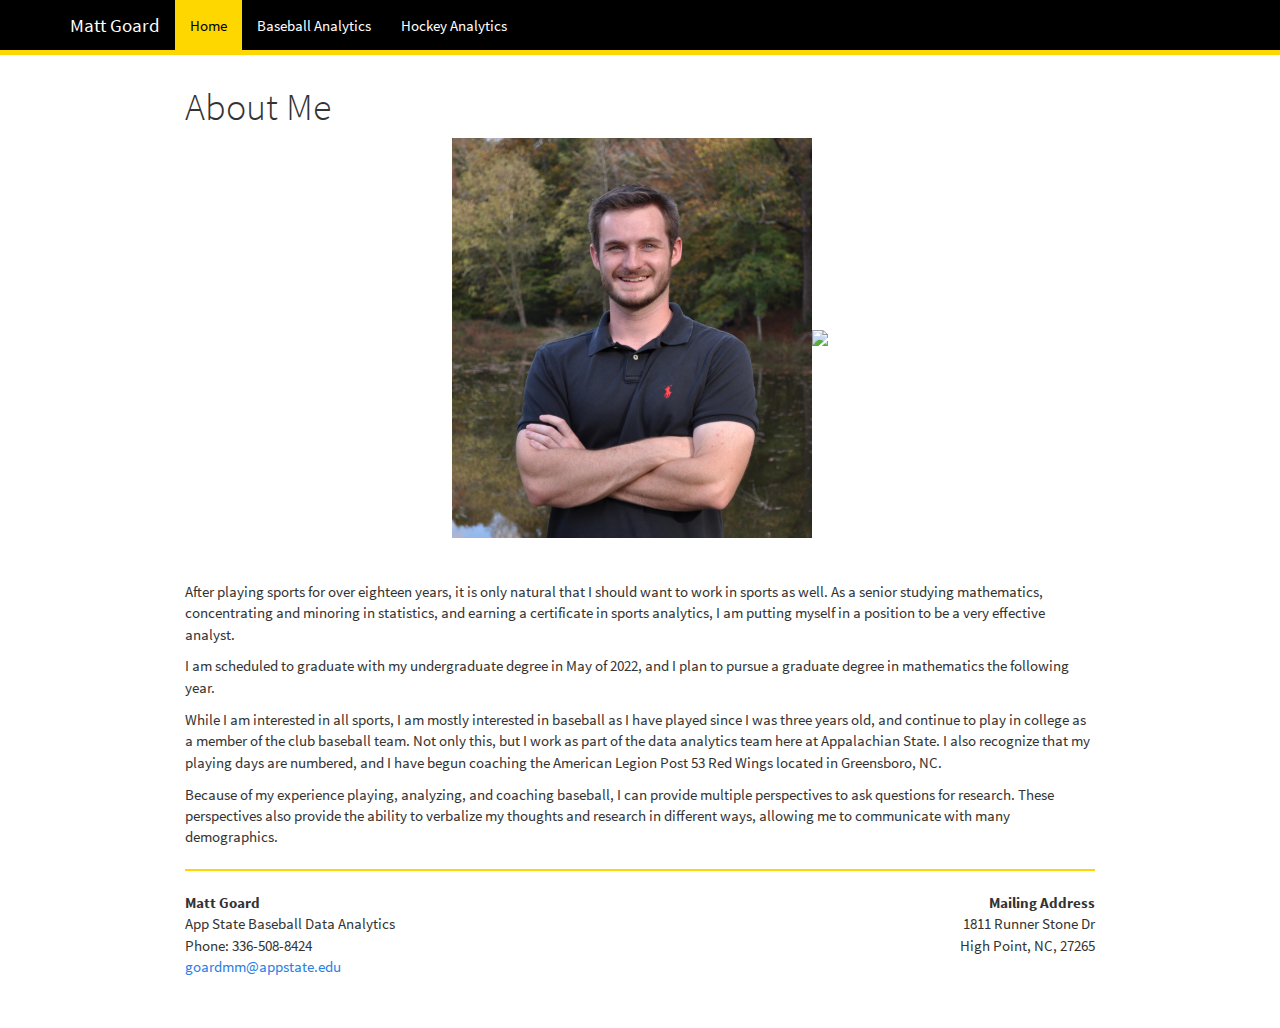
==== commit dd07868e: "Footer" ====
--- a/index.html
+++ b/index.html
@@ -277,7 +277,27 @@
 <p>I am scheduled to graduate with my undergraduate degree in May of 2022, and I plan to pursue a graduate degree in mathematics the following year.</p>
 <p>While I am interested in all sports, I am mostly interested in baseball as I have played since I was three years old, and continue to play in college as a member of the club baseball team. Not only this, but I work as part of the data analytics team here at Appalachian State. I also recognize that my playing days are numbered, and I have begun coaching the American Legion Post 53 Red Wings located in Greensboro, NC.</p>
 <p>Because of my experience playing, analyzing, and coaching baseball, I can provide multiple perspectives to ask questions for research. These perspectives also provide the ability to verbalize my thoughts and research in different ways, allowing me to communicate with many demographics.</p>
-
+<hr>
+
+<div id = "footer">
+
+
+<p>
+<strong>Matt Goard</strong><br>
+
+App State Baseball Data Analytics<br>
+Phone: 336-508-8424<br>
+<a href="mailto:goardmm@appstate.edu">goardmm@appstate.edu</a><br>
+
+
+<p>&nbsp;</p>
+
+<p><strong>Mailing Address</strong><br>
+1811 Runner Stone Dr<br>
+High Point, NC, 27265
+
+
+</div>
 
 
 
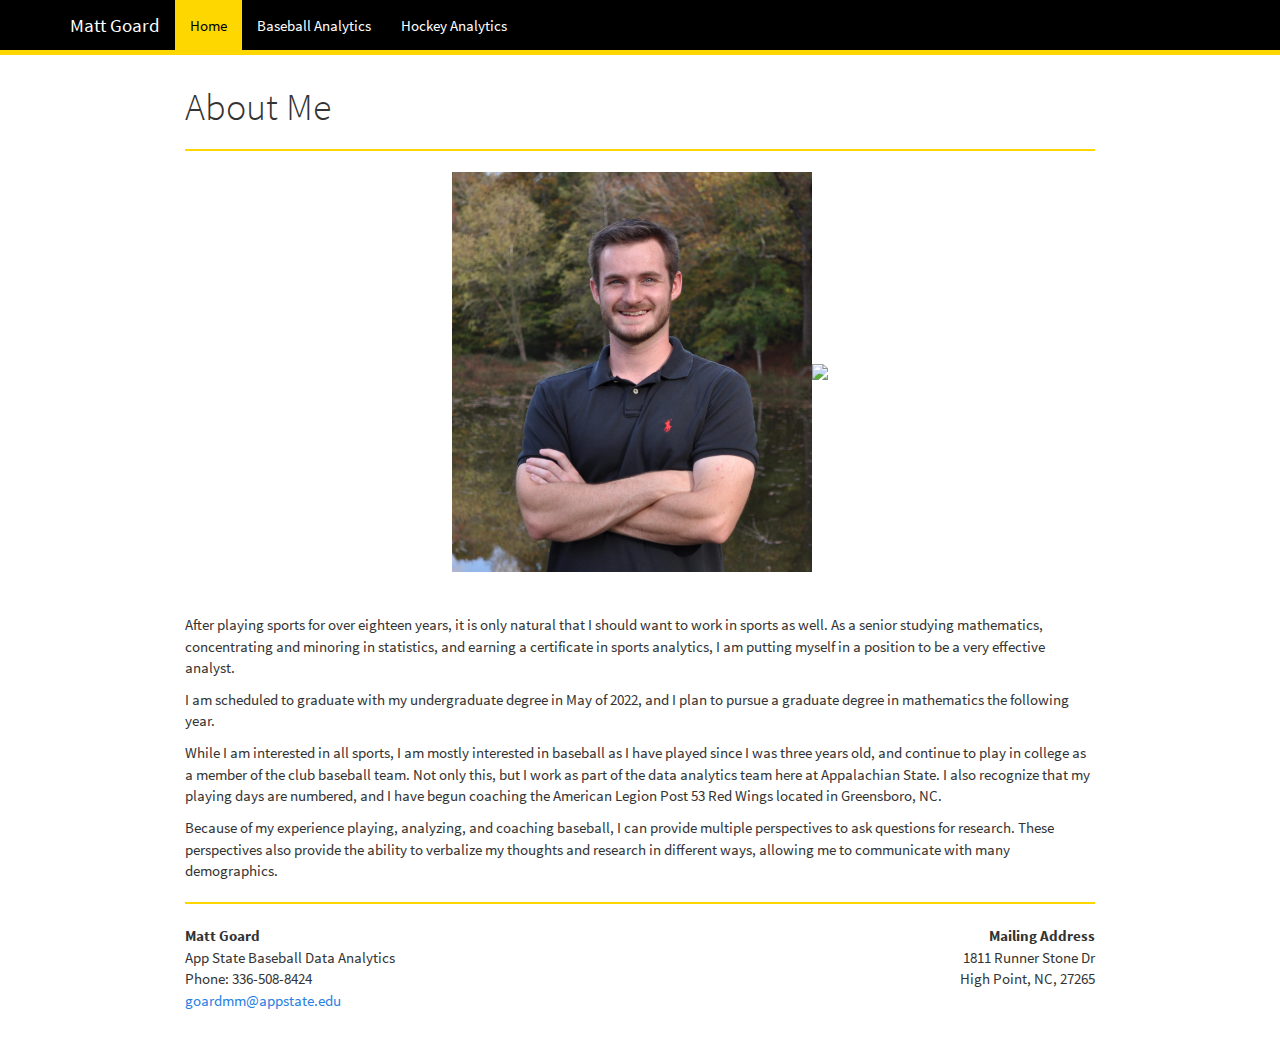
==== commit 5df8232a: "hockey paper 1" ====
--- a/index.html
+++ b/index.html
@@ -267,6 +267,7 @@
 </div>
 
 
+<hr>
 <center>
 <p>
 <img src="IMG_1166.jpg" style = "height:400px"><img src="mom.png" style = "height:400px">
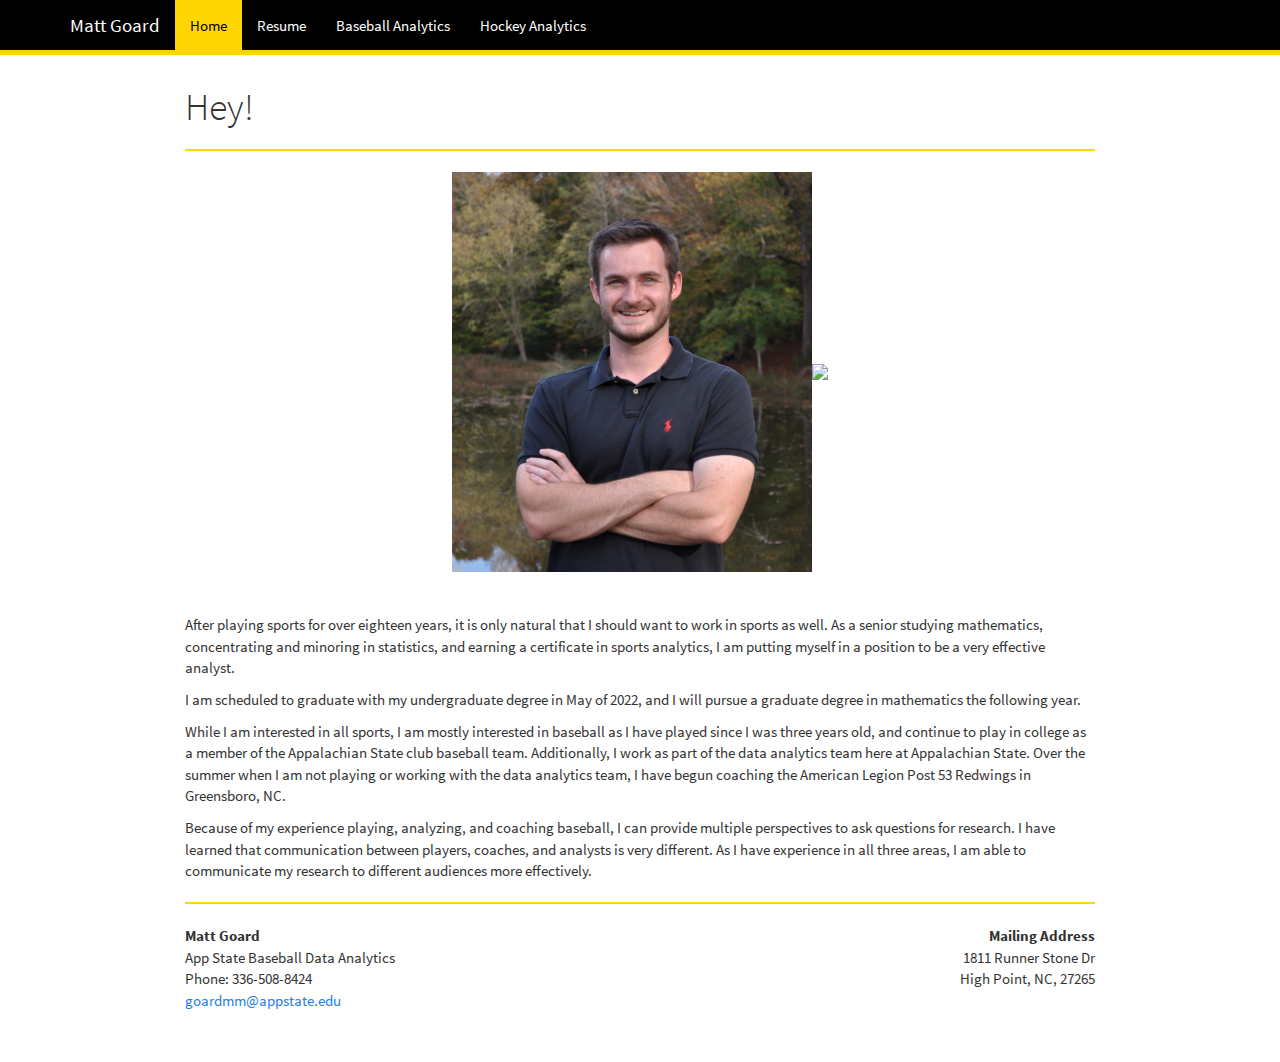
==== commit b40e59e4: "hi" ====
--- a/index.html
+++ b/index.html
@@ -11,7 +11,7 @@
 
 
 
-<title>About Me</title>
+<title>Hey!</title>
 
 <script src="site_libs/jquery-1.11.3/jquery.min.js"></script>
 <meta name="viewport" content="width=device-width, initial-scale=1" />
@@ -245,6 +245,9 @@
   <a href="index.html">Home</a>
 </li>
 <li>
+  <a href="resume.html">Resume</a>
+</li>
+<li>
   <a href="about.html">Baseball Analytics</a>
 </li>
 <li>
@@ -262,7 +265,7 @@
 
 
 
-<h1 class="title toc-ignore">About Me</h1>
+<h1 class="title toc-ignore">Hey!</h1>
 
 </div>
 
@@ -275,9 +278,9 @@
 </center>
 <p><br></p>
 <p>After playing sports for over eighteen years, it is only natural that I should want to work in sports as well. As a senior studying mathematics, concentrating and minoring in statistics, and earning a certificate in sports analytics, I am putting myself in a position to be a very effective analyst.</p>
-<p>I am scheduled to graduate with my undergraduate degree in May of 2022, and I plan to pursue a graduate degree in mathematics the following year.</p>
-<p>While I am interested in all sports, I am mostly interested in baseball as I have played since I was three years old, and continue to play in college as a member of the club baseball team. Not only this, but I work as part of the data analytics team here at Appalachian State. I also recognize that my playing days are numbered, and I have begun coaching the American Legion Post 53 Red Wings located in Greensboro, NC.</p>
-<p>Because of my experience playing, analyzing, and coaching baseball, I can provide multiple perspectives to ask questions for research. These perspectives also provide the ability to verbalize my thoughts and research in different ways, allowing me to communicate with many demographics.</p>
+<p>I am scheduled to graduate with my undergraduate degree in May of 2022, and I will pursue a graduate degree in mathematics the following year.</p>
+<p>While I am interested in all sports, I am mostly interested in baseball as I have played since I was three years old, and continue to play in college as a member of the Appalachian State club baseball team. Additionally, I work as part of the data analytics team here at Appalachian State. Over the summer when I am not playing or working with the data analytics team, I have begun coaching the American Legion Post 53 Redwings in Greensboro, NC.</p>
+<p>Because of my experience playing, analyzing, and coaching baseball, I can provide multiple perspectives to ask questions for research. I have learned that communication between players, coaches, and analysts is very different. As I have experience in all three areas, I am able to communicate my research to different audiences more effectively.</p>
 <hr>
 
 <div id = "footer">
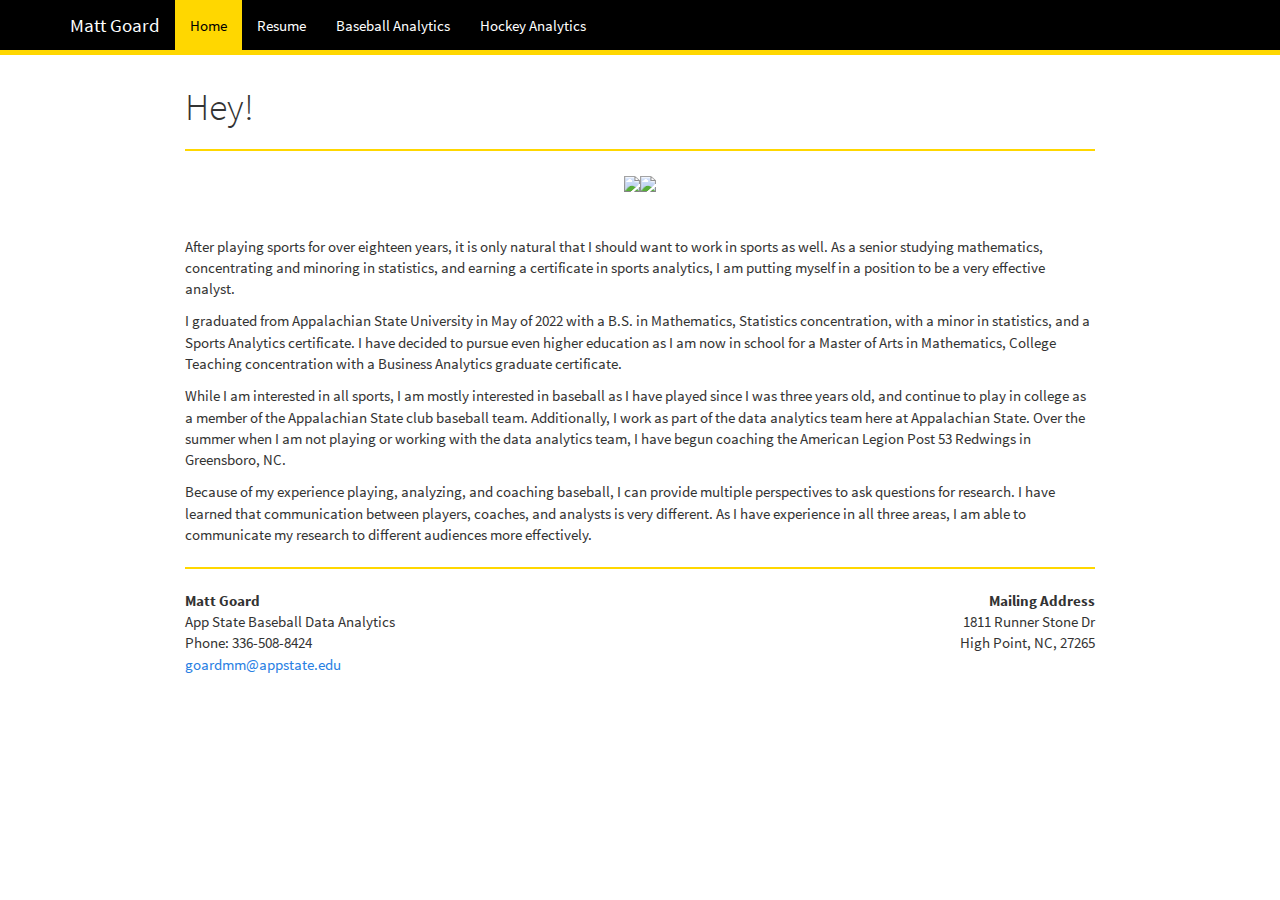
==== commit 1f4ab367: "May 23 2022" ====
--- a/index.html
+++ b/index.html
@@ -13,7 +13,8 @@
 
 <title>Hey!</title>
 
-<script src="site_libs/jquery-1.11.3/jquery.min.js"></script>
+<script src="site_libs/header-attrs-2.14/header-attrs.js"></script>
+<script src="site_libs/jquery-3.6.0/jquery-3.6.0.min.js"></script>
 <meta name="viewport" content="width=device-width, initial-scale=1" />
 <link href="site_libs/bootstrap-3.3.5/css/cosmo.min.css" rel="stylesheet" />
 <script src="site_libs/bootstrap-3.3.5/js/bootstrap.min.js"></script>
@@ -56,6 +57,7 @@
 
 
 
+
 <link rel="stylesheet" href="webpage.css" type="text/css" />
 
 
@@ -80,6 +82,9 @@
 }
 summary {
   display: list-item;
+}
+details > summary > p:only-child {
+  display: inline;
 }
 pre code {
   padding: 0;
@@ -232,7 +237,7 @@
 <div class="navbar navbar-default  navbar-fixed-top" role="navigation">
   <div class="container">
     <div class="navbar-header">
-      <button type="button" class="navbar-toggle collapsed" data-toggle="collapse" data-target="#navbar">
+      <button type="button" class="navbar-toggle collapsed" data-toggle="collapse" data-bs-toggle="collapse" data-target="#navbar" data-bs-target="#navbar">
         <span class="icon-bar"></span>
         <span class="icon-bar"></span>
         <span class="icon-bar"></span>
@@ -273,14 +278,33 @@
 <hr>
 <center>
 <p>
-<img src="IMG_1166.jpg" style = "height:400px"><img src="mom.png" style = "height:400px">
+<img src="IMG_1360.jpg" style = "height:400px"><img src="mom.png" style = "height:400px">
 </p>
 </center>
 <p><br></p>
-<p>After playing sports for over eighteen years, it is only natural that I should want to work in sports as well. As a senior studying mathematics, concentrating and minoring in statistics, and earning a certificate in sports analytics, I am putting myself in a position to be a very effective analyst.</p>
-<p>I am scheduled to graduate with my undergraduate degree in May of 2022, and I will pursue a graduate degree in mathematics the following year.</p>
-<p>While I am interested in all sports, I am mostly interested in baseball as I have played since I was three years old, and continue to play in college as a member of the Appalachian State club baseball team. Additionally, I work as part of the data analytics team here at Appalachian State. Over the summer when I am not playing or working with the data analytics team, I have begun coaching the American Legion Post 53 Redwings in Greensboro, NC.</p>
-<p>Because of my experience playing, analyzing, and coaching baseball, I can provide multiple perspectives to ask questions for research. I have learned that communication between players, coaches, and analysts is very different. As I have experience in all three areas, I am able to communicate my research to different audiences more effectively.</p>
+<p>After playing sports for over eighteen years, it is only natural that
+I should want to work in sports as well. As a senior studying
+mathematics, concentrating and minoring in statistics, and earning a
+certificate in sports analytics, I am putting myself in a position to be
+a very effective analyst.</p>
+<p>I graduated from Appalachian State University in May of 2022 with a
+B.S. in Mathematics, Statistics concentration, with a minor in
+statistics, and a Sports Analytics certificate. I have decided to pursue
+even higher education as I am now in school for a Master of Arts in
+Mathematics, College Teaching concentration with a Business Analytics
+graduate certificate.</p>
+<p>While I am interested in all sports, I am mostly interested in
+baseball as I have played since I was three years old, and continue to
+play in college as a member of the Appalachian State club baseball team.
+Additionally, I work as part of the data analytics team here at
+Appalachian State. Over the summer when I am not playing or working with
+the data analytics team, I have begun coaching the American Legion Post
+53 Redwings in Greensboro, NC.</p>
+<p>Because of my experience playing, analyzing, and coaching baseball, I
+can provide multiple perspectives to ask questions for research. I have
+learned that communication between players, coaches, and analysts is
+very different. As I have experience in all three areas, I am able to
+communicate my research to different audiences more effectively.</p>
 <hr>
 
 <div id = "footer">
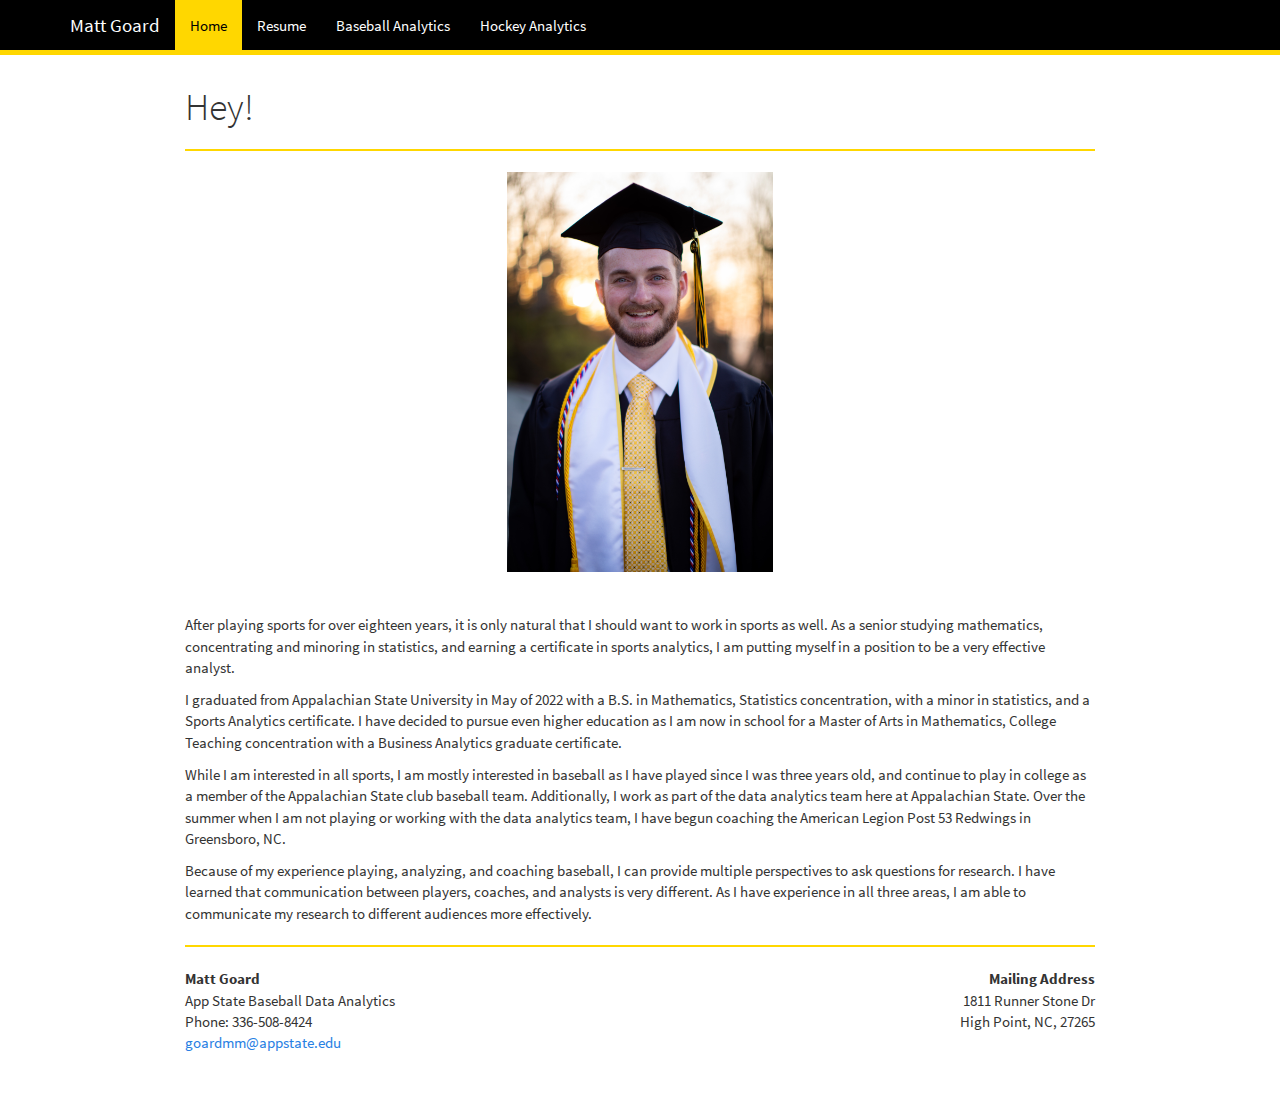
==== commit a545e462: "sup" ====
--- a/index.html
+++ b/index.html
@@ -278,7 +278,7 @@
 <hr>
 <center>
 <p>
-<img src="IMG_1360.jpg" style = "height:400px"><img src="mom.png" style = "height:400px">
+<img src="IMG_1360.JPG" style = "height:400px">
 </p>
 </center>
 <p><br></p>
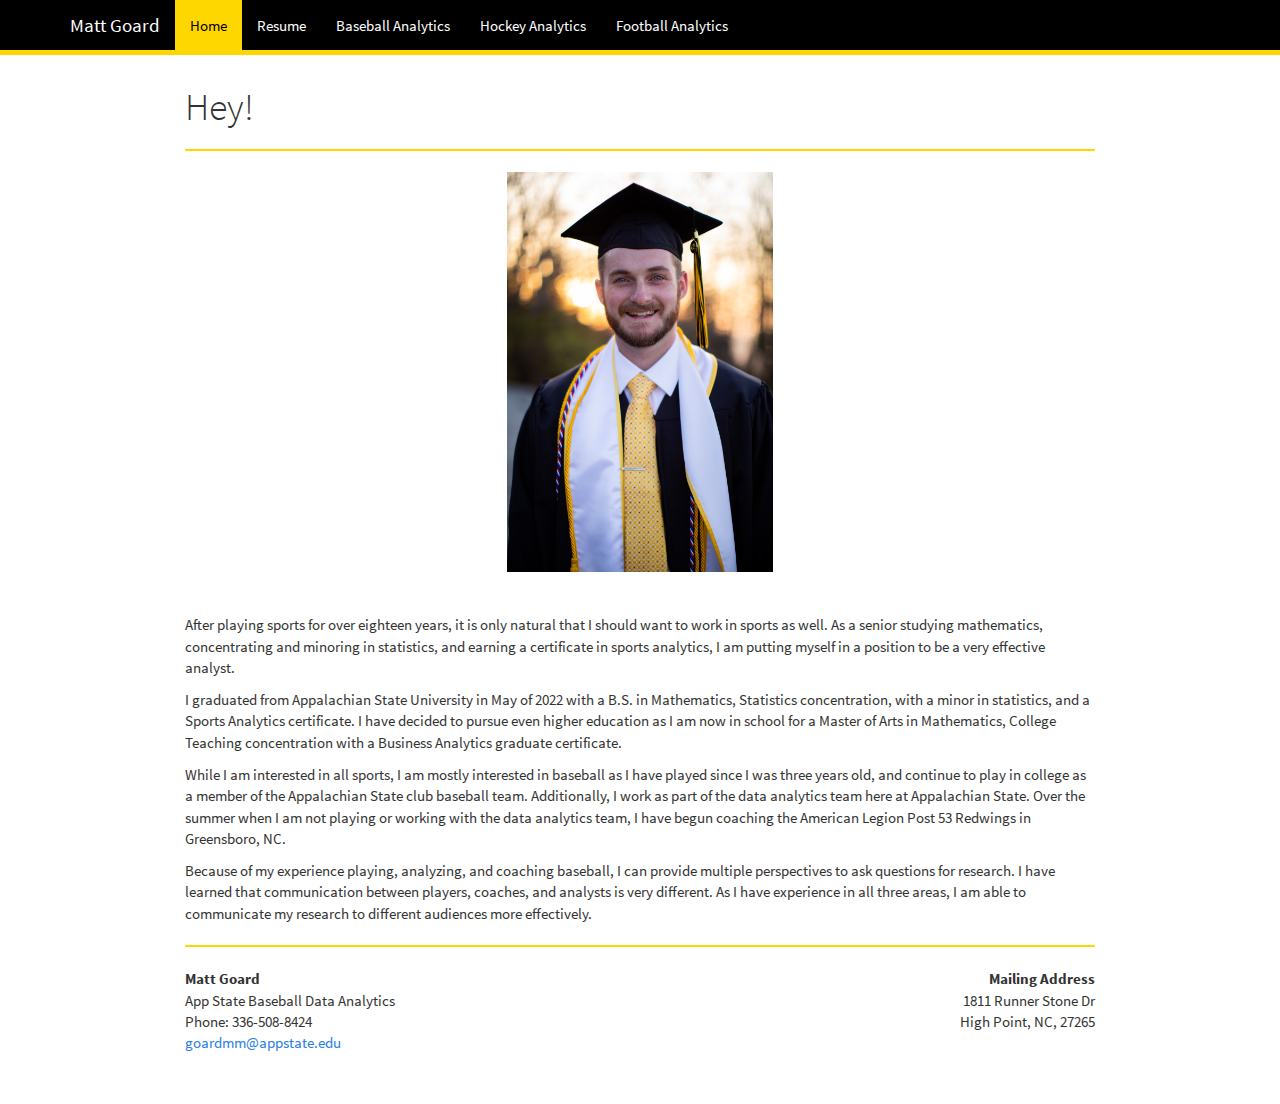
==== commit 1f330fea: "Update 11/11" ====
--- a/index.html
+++ b/index.html
@@ -13,7 +13,7 @@
 
 <title>Hey!</title>
 
-<script src="site_libs/header-attrs-2.14/header-attrs.js"></script>
+<script src="site_libs/header-attrs-2.17/header-attrs.js"></script>
 <script src="site_libs/jquery-3.6.0/jquery-3.6.0.min.js"></script>
 <meta name="viewport" content="width=device-width, initial-scale=1" />
 <link href="site_libs/bootstrap-3.3.5/css/cosmo.min.css" rel="stylesheet" />
@@ -142,11 +142,15 @@
     href = "index.html";
   var menuAnchor = $('a[href="' + href + '"]');
 
-  // mark it active
-  menuAnchor.tab('show');
-
-  // if it's got a parent navbar menu mark it active as well
-  menuAnchor.closest('li.dropdown').addClass('active');
+  // mark the anchor link active (and if it's in a dropdown, also mark that active)
+  var dropdown = menuAnchor.closest('li.dropdown');
+  if (window.bootstrap) { // Bootstrap 4+
+    menuAnchor.addClass('active');
+    dropdown.find('> .dropdown-toggle').addClass('active');
+  } else { // Bootstrap 3
+    menuAnchor.parent().addClass('active');
+    dropdown.addClass('active');
+  }
 
   // Navbar adjustments
   var navHeight = $(".navbar").first().height() + 15;
@@ -175,8 +179,8 @@
   border-radius: 4px;
 }
 
-.tabset-dropdown > .nav-tabs > li.active:before {
-  content: "";
+.tabset-dropdown > .nav-tabs > li.active:before, .tabset-dropdown > .nav-tabs.nav-tabs-open:before {
+  content: "\e259";
   font-family: 'Glyphicons Halflings';
   display: inline-block;
   padding: 10px;
@@ -184,16 +188,9 @@
 }
 
 .tabset-dropdown > .nav-tabs.nav-tabs-open > li.active:before {
-  content: "&#xe258;";
+  content: "\e258";
+  font-family: 'Glyphicons Halflings';
   border: none;
-}
-
-.tabset-dropdown > .nav-tabs.nav-tabs-open:before {
-  content: "";
-  font-family: 'Glyphicons Halflings';
-  display: inline-block;
-  padding: 10px;
-  border-right: 1px solid #ddd;
 }
 
 .tabset-dropdown > .nav-tabs > li.active {
@@ -253,10 +250,13 @@
   <a href="resume.html">Resume</a>
 </li>
 <li>
-  <a href="about.html">Baseball Analytics</a>
+  <a href="baseball.html">Baseball Analytics</a>
 </li>
 <li>
   <a href="hockey.html">Hockey Analytics</a>
+</li>
+<li>
+  <a href="football.html">Football Analytics</a>
 </li>
       </ul>
       <ul class="nav navbar-nav navbar-right">
